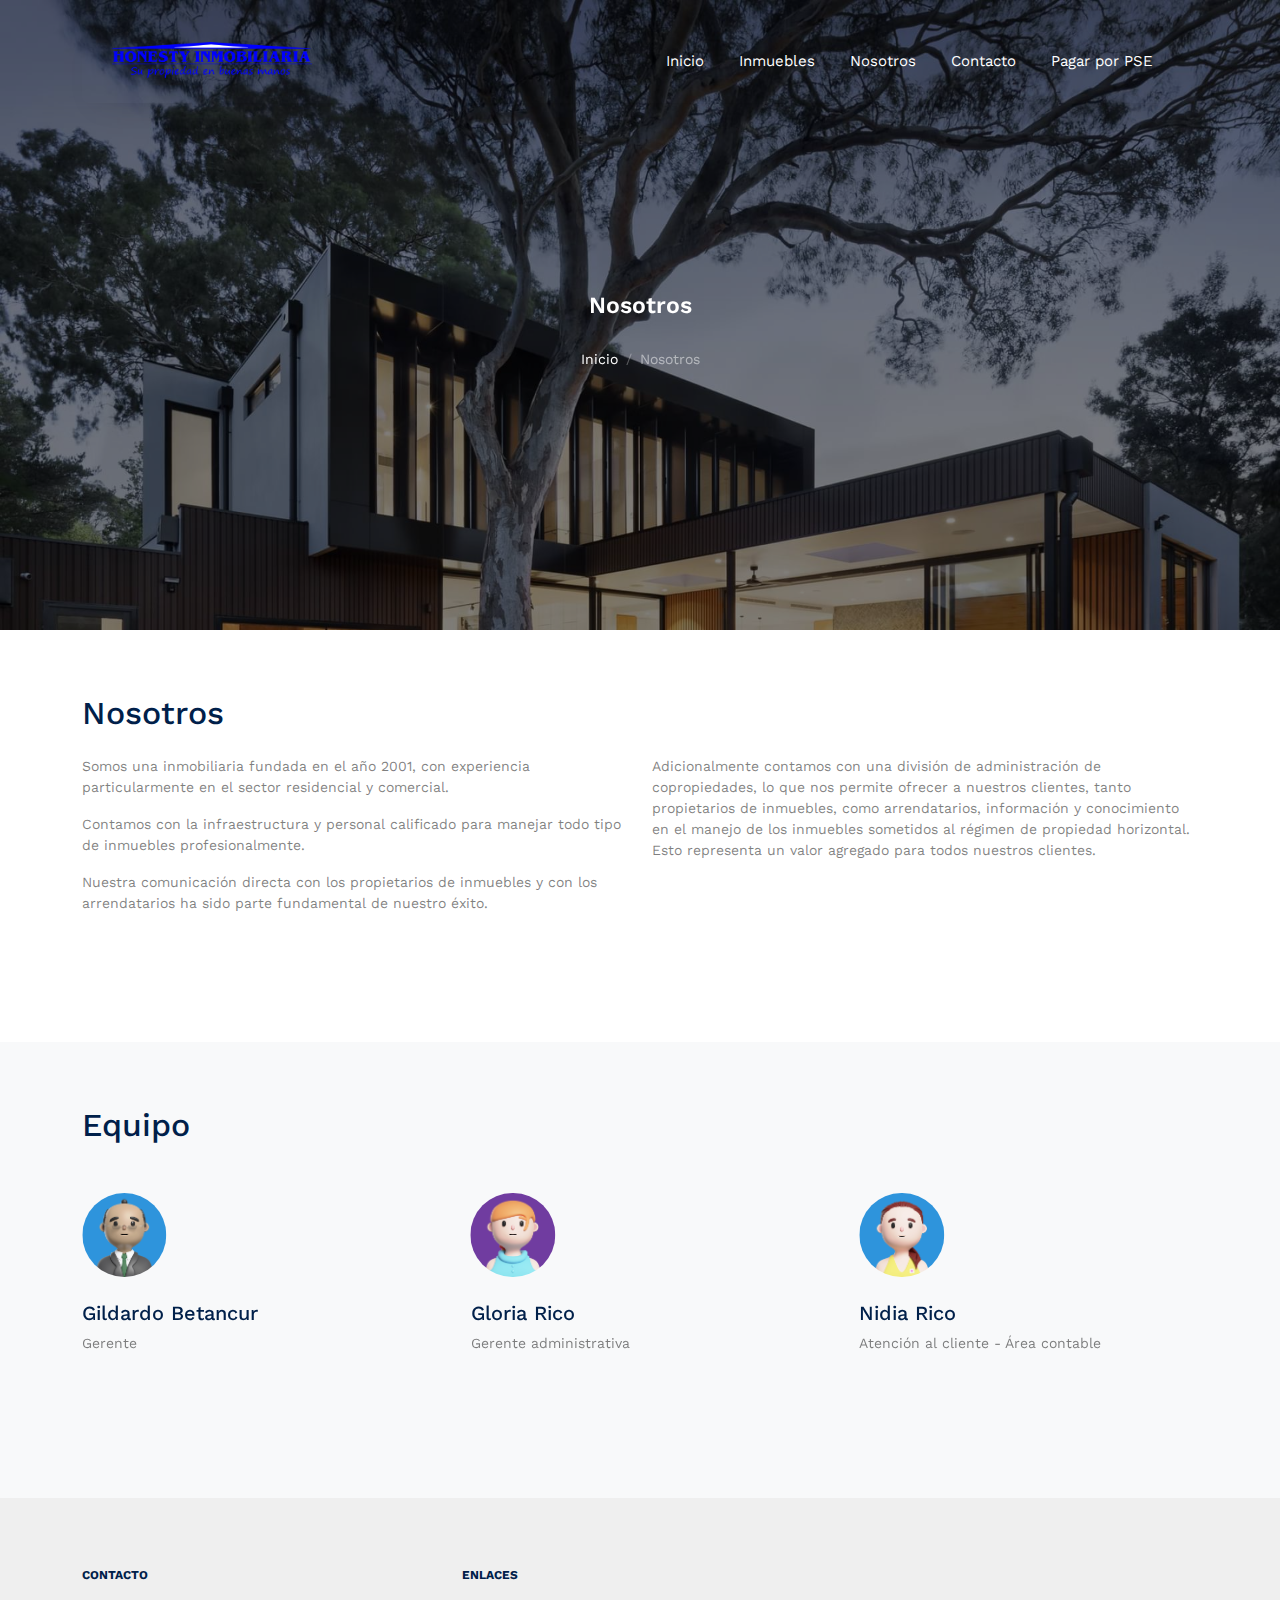
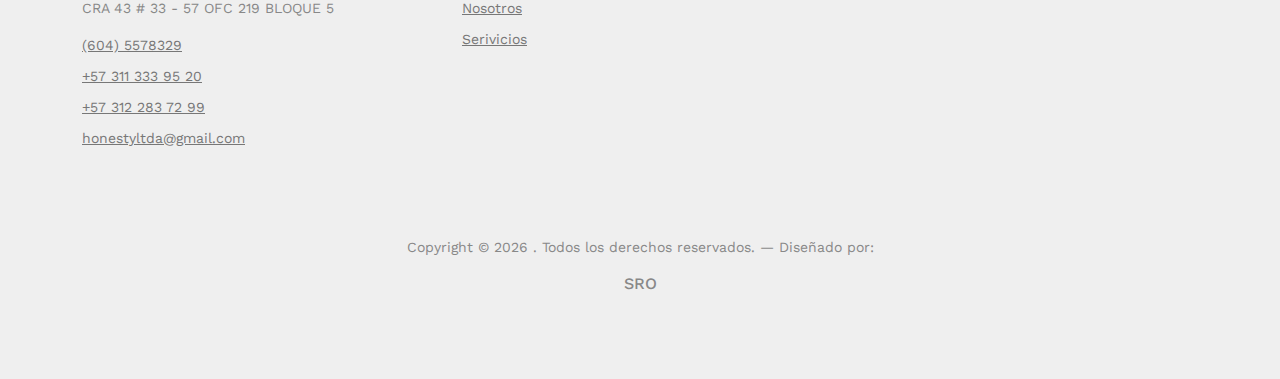
==== about.html @ eff59e98 "2 paso" ====
<!-- /*
* Template Name: Property
* Template Author: Untree.co
* Template URI: https://untree.co/
* License: https://creativecommons.org/licenses/by/3.0/
*/ -->
<!DOCTYPE html>
<html lang="en">
  <head>
    <meta charset="utf-8" />
    <meta name="viewport" content="width=device-width, initial-scale=1" />
    <meta name="author" content="Untree.co" />
    <link rel="shortcut icon" href="favicon.png" />

    <meta name="description" content="" />
    <meta name="keywords" content="bootstrap, bootstrap5" />

    <link rel="preconnect" href="https://fonts.googleapis.com" />
    <link rel="preconnect" href="https://fonts.gstatic.com" crossorigin />
    <link
      href="https://fonts.googleapis.com/css2?family=Work+Sans:wght@400;500;600;700&display=swap"
      rel="stylesheet"
    />

    <link rel="stylesheet" href="fonts/icomoon/style.css" />
    <link rel="stylesheet" href="fonts/flaticon/font/flaticon.css" />

    <link rel="stylesheet" href="css/tiny-slider.css" />
    <link rel="stylesheet" href="css/aos.css" />
    <link rel="stylesheet" href="css/style.css" />

    <title>
      Nosotros
    </title>
  </head>
  <body>
    <div class="site-mobile-menu site-navbar-target">
      <div class="site-mobile-menu-header">
        <div class="site-mobile-menu-close">
          <span class="icofont-close js-menu-toggle"></span>
        </div>
      </div>
      <div class="site-mobile-menu-body"></div>
    </div>

    <nav class="site-nav">
      <div class="container">
        <div class="menu-bg-wrap">
          <div class="site-navigation">
            <a href="index.html" class="logo m-0 float-start"><img src="images/LOGO PNG (1).png " width="200px" alt=""></a>

            <ul
              class="js-clone-nav d-none d-lg-inline-block text-start site-menu float-end"
            >
              <li><a href="index.html">Inicio</a></li>
              <li >
                <a href="properties.html">Inmuebles</a>
              </li>
              <li class="active"><a href="about.html">Nosotros</a></li>
              <li><a href="contact.html">Contacto</a></li>
              <li><a href="PSE.html">Pagar por PSE</a></li>
            </ul>

            <a
              href="#"
              class="burger light me-auto float-end mt-1 site-menu-toggle js-menu-toggle d-inline-block d-lg-none"
              data-toggle="collapse"
              data-target="#main-navbar"
            >
              <span></span>
            </a>
          </div>
        </div>
      </div>
    </nav>

    <div
      class="hero page-inner overlay"
      style="background-image: url('images/hero_bg_3.jpg')"
    >
      <div class="container">
        <div class="row justify-content-center align-items-center">
          <div class="col-lg-9 text-center mt-5">
            <h1 class="heading" data-aos="fade-up">Nosotros</h1>

            <nav
              aria-label="breadcrumb"
              data-aos="fade-up"
              data-aos-delay="200"
            >
              <ol class="breadcrumb text-center justify-content-center">
                <li class="breadcrumb-item"><a href="index.html">Inicio</a></li>
                <li
                  class="breadcrumb-item active text-white-50"
                  aria-current="page"
                >
                  Nosotros
                </li>
              </ol>
            </nav>
          </div>
        </div>
      </div>
    </div>

    <div class="section">
      <div class="container">
        <div class="row text-left mb-5">
          <div class="col-12">
            <h2 class="font-weight-bold heading text-primary mb-4">Nosotros</h2>
          </div>
          <div class="col-lg-6">
            <p class="text-black-50">
              Somos una inmobiliaria fundada en el año 2001, 
              con experiencia particularmente en el sector residencial y comercial.
            </p>
            <p class="text-black-50">
              Contamos con la infraestructura y personal calificado para manejar todo tipo de inmuebles profesionalmente.
            </p>
            <p class="text-black-50">
              Nuestra comunicación directa con los propietarios de inmuebles y 
              con los arrendatarios ha sido parte fundamental de nuestro éxito.
            </p>
          </div>
          <div class="col-lg-6">
            <p class="text-black-50">
              Adicionalmente contamos con una división de administración de copropiedades, lo que nos permite ofrecer a nuestros clientes, tanto propietarios de inmuebles, como arrendatarios, información y conocimiento en el manejo de los inmuebles sometidos al régimen de 
              propiedad horizontal. Esto representa un valor agregado para todos nuestros clientes.
            </p>
          </div>
        </div>
      </div>
    </div>

   
    </div>

    

    <div class="section sec-testimonials bg-light">
      <div class="container">
        <div class="row mb-5 align-items-center">
          <div class="col-md-6">
            <h2 class="font-weight-bold heading text-primary mb-4 mb-md-0">
              Equipo
            </h2>
          </div>
          
        </div>

        <div class="row">
          <div class="col-lg-4"></div>
        </div>
        <div class="testimonial-slider-wrap">
          <div class="testimonial-slider">
            <div class="item">
              <div class="testimonial">
                <img
                  src="images/person_1-min.jpg"
                  alt="Image"
                  class="img-fluid rounded-circle w-25 mb-4"
                />
                <h3 class="h5 text-primary">Gildardo Betancur</h3>
                <p class="text-black-50">Gerente</p>  
              </div>
            </div>

            <div class="item">
              <div class="testimonial">
                <img
                  src="images/person_2-min.jpg"
                  alt="Image"
                  class="img-fluid rounded-circle w-25 mb-4"
                />
                <h3 class="h5 text-primary">Gloria Rico</h3>
                <p class="text-black-50">Gerente administrativa</p>
              </div>
            </div>

            <div class="item">
              <div class="testimonial">
                <img
                  src="images/person_3-min.jpg"
                  alt="Image"
                  class="img-fluid rounded-circle w-25 mb-4"
                />
                <h3 class="h5 text-primary">Nidia Rico </h3>
                <p class="text-black-50">Atención al cliente - Área contable</p>

                
              </div>
            </div>


                
              </div>
            </div>
          </div>
        </div>
      </div>
    </div>

    <div class="site-footer">
      <div class="container">
        <div class="row">
          <div class="col-lg-4">
            <div class="widget">
              <h3>Contacto</h3>
              <address>CRA 43 # 33 - 57 OFC 219 BLOQUE 5</address>
              <ul class="list-unstyled links">
                <li><a href="tel://6045578329">(604) 5578329</a></li>
                <li><a href="tel://3122837299">+57 311 333 95 20</a></li>
                <li><a href="tel://3122837299">+57 312 283 72 99</a></li>
                <li>
                  <a href="mailto:info@mydomain.com">honestyltda@gmail.com </a>
                </li>
              </ul>
            </div>
            <!-- /.widget -->
          </div>
          <!-- /.col-lg-4 -->
          <div class="col-lg-4">
            <div class="widget">
              <h3>Enlaces</h3>
              <ul class="list-unstyled float-start links">
                <li><a href="about.html">Nosotros</a></li>
                <li><a href="services.html">Serivicios</a></li>
              </ul>

            </div>
            <!-- /.widget -->
          </div>
          <!-- /.col-lg-4 -->
    
            <!-- /.widget -->
          </div>
          <!-- /.col-lg-4 -->
        </div>
        <!-- /.row -->

        <div class="row mt-5">
          <div class="col-12 text-center">
            <!-- 
              **==========
              NOTE: 
              Please don't remove this copyright link unless you buy the license here https://untree.co/license/  
              **==========
            -->

            <p>
              Copyright &copy;
              <script>
                document.write(new Date().getFullYear());
              </script>
              . Todos los derechos reservados. &mdash; Diseñado por:
              <h6>SRO</h6>
              <!-- License information: https://untree.co/license/ -->
            </p>
          </div>
        </div>
      </div>
      <!-- /.container -->
    </div>
    <!-- /.site-footer -->

    <!-- Preloader -->
    <div id="overlayer"></div>
    <div class="loader">
      <div class="spinner-border" role="status">
        <span class="visually-hidden">Loading...</span>
      </div>
    </div>

    <script src="js/bootstrap.bundle.min.js"></script>
    <script src="js/tiny-slider.js"></script>
    <script src="js/aos.js"></script>
    <script src="js/navbar.js"></script>
    <script src="js/counter.js"></script>
    <script src="js/custom.js"></script>
  </body>
</html>
---- fonts/icomoon/style.css ----
@font-face {
  font-family: 'icomoon';
  src:  url('fonts/icomoon.eot?10si43');
  src:  url('fonts/icomoon.eot?10si43#iefix') format('embedded-opentype'),
    url('fonts/icomoon.ttf?10si43') format('truetype'),
    url('fonts/icomoon.woff?10si43') format('woff'),
    url('fonts/icomoon.svg?10si43#icomoon') format('svg');
  font-weight: normal;
  font-style: normal;
}

[class^="icon-"], [class*=" icon-"] {
  /* use !important to prevent issues with browser extensions that change fonts */
  font-family: 'icomoon' !important;
  speak: none;
  font-style: normal;
  font-weight: normal;
  font-variant: normal;
  text-transform: none;
  line-height: 1;

  /* Better Font Rendering =========== */
  -webkit-font-smoothing: antialiased;
  -moz-osx-font-smoothing: grayscale;
}

.icon-asterisk:before {
  content: "\f069";
}
.icon-plus:before {
  content: "\f067";
}
.icon-question:before {
  content: "\f128";
}
.icon-minus:before {
  content: "\f068";
}
.icon-glass:before {
  content: "\f000";
}
.icon-music:before {
  content: "\f001";
}
.icon-search:before {
  content: "\f002";
}
.icon-envelope-o:before {
  content: "\f003";
}
.icon-heart:before {
  content: "\f004";
}
.icon-star:before {
  content: "\f005";
}
.icon-star-o:before {
  content: "\f006";
}
.icon-user:before {
  content: "\f007";
}
.icon-film:before {
  content: "\f008";
}
.icon-th-large:before {
  content: "\f009";
}
.icon-th:before {
  content: "\f00a";
}
.icon-th-list:before {
  content: "\f00b";
}
.icon-check:before {
  content: "\f00c";
}
.icon-close:before {
  content: "\f00d";
}
.icon-remove:before {
  content: "\f00d";
}
.icon-times:before {
  content: "\f00d";
}
.icon-search-plus:before {
  content: "\f00e";
}
.icon-search-minus:before {
  content: "\f010";
}
.icon-power-off:before {
  content: "\f011";
}
.icon-signal:before {
  content: "\f012";
}
.icon-cog:before {
  content: "\f013";
}
.icon-gear:before {
  content: "\f013";
}
.icon-trash-o:before {
  content: "\f014";
}
.icon-home:before {
  content: "\f015";
}
.icon-file-o:before {
  content: "\f016";
}
.icon-clock-o:before {
  content: "\f017";
}
.icon-road:before {
  content: "\f018";
}
.icon-download:before {
  content: "\f019";
}
.icon-arrow-circle-o-down:before {
  content: "\f01a";
}
.icon-arrow-circle-o-up:before {
  content: "\f01b";
}
.icon-inbox:before {
  content: "\f01c";
}
.icon-play-circle-o:before {
  content: "\f01d";
}
.icon-repeat:before {
  content: "\f01e";
}
.icon-rotate-right:before {
  content: "\f01e";
}
.icon-refresh:before {
  content: "\f021";
}
.icon-list-alt:before {
  content: "\f022";
}
.icon-lock:before {
  content: "\f023";
}
.icon-flag:before {
  content: "\f024";
}
.icon-headphones:before {
  content: "\f025";
}
.icon-volume-off:before {
  content: "\f026";
}
.icon-volume-down:before {
  content: "\f027";
}
.icon-volume-up:before {
  content: "\f028";
}
.icon-qrcode:before {
  content: "\f029";
}
.icon-barcode:before {
  content: "\f02a";
}
.icon-tag:before {
  content: "\f02b";
}
.icon-tags:before {
  content: "\f02c";
}
.icon-book:before {
  content: "\f02d";
}
.icon-bookmark:before {
  content: "\f02e";
}
.icon-print:before {
  content: "\f02f";
}
.icon-camera:before {
  content: "\f030";
}
.icon-font:before {
  content: "\f031";
}
.icon-bold:before {
  content: "\f032";
}
.icon-italic:before {
  content: "\f033";
}
.icon-text-height:before {
  content: "\f034";
}
.icon-text-width:before {
  content: "\f035";
}
.icon-align-left:before {
  content: "\f036";
}
.icon-align-center:before {
  content: "\f037";
}
.icon-align-right:before {
  content: "\f038";
}
.icon-align-justify:before {
  content: "\f039";
}
.icon-list:before {
  content: "\f03a";
}
.icon-dedent:before {
  content: "\f03b";
}
.icon-outdent:before {
  content: "\f03b";
}
.icon-indent:before {
  content: "\f03c";
}
.icon-video-camera:before {
  content: "\f03d";
}
.icon-image:before {
  content: "\f03e";
}
.icon-photo:before {
  content: "\f03e";
}
.icon-picture-o:before {
  content: "\f03e";
}
.icon-pencil:before {
  content: "\f040";
}
.icon-map-marker:before {
  content: "\f041";
}
.icon-adjust:before {
  content: "\f042";
}
.icon-tint:before {
  content: "\f043";
}
.icon-edit:before {
  content: "\f044";
}
.icon-pencil-square-o:before {
  content: "\f044";
}
.icon-share-square-o:before {
  content: "\f045";
}
.icon-check-square-o:before {
  content: "\f046";
}
.icon-arrows:before {
  content: "\f047";
}
.icon-step-backward:before {
  content: "\f048";
}
.icon-fast-backward:before {
  content: "\f049";
}
.icon-backward:before {
  content: "\f04a";
}
.icon-play:before {
  content: "\f04b";
}
.icon-pause:before {
  content: "\f04c";
}
.icon-stop:before {
  content: "\f04d";
}
.icon-forward:before {
  content: "\f04e";
}
.icon-fast-forward:before {
  content: "\f050";
}
.icon-step-forward:before {
  content: "\f051";
}
.icon-eject:before {
  content: "\f052";
}
.icon-chevron-left:before {
  content: "\f053";
}
.icon-chevron-right:before {
  content: "\f054";
}
.icon-plus-circle:before {
  content: "\f055";
}
.icon-minus-circle:before {
  content: "\f056";
}
.icon-times-circle:before {
  content: "\f057";
}
.icon-check-circle:before {
  content: "\f058";
}
.icon-question-circle:before {
  content: "\f059";
}
.icon-info-circle:before {
  content: "\f05a";
}
.icon-crosshairs:before {
  content: "\f05b";
}
.icon-times-circle-o:before {
  content: "\f05c";
}
.icon-check-circle-o:before {
  content: "\f05d";
}
.icon-ban:before {
  content: "\f05e";
}
.icon-arrow-left:before {
  content: "\f060";
}
.icon-arrow-right:before {
  content: "\f061";
}
.icon-arrow-up:before {
  content: "\f062";
}
.icon-arrow-down:before {
  content: "\f063";
}
.icon-mail-forward:before {
  content: "\f064";
}
.icon-share:before {
  content: "\f064";
}
.icon-expand:before {
  content: "\f065";
}
.icon-compress:before {
  content: "\f066";
}
.icon-exclamation-circle:before {
  content: "\f06a";
}
.icon-gift:before {
  content: "\f06b";
}
.icon-leaf:before {
  content: "\f06c";
}
.icon-fire:before {
  content: "\f06d";
}
.icon-eye:before {
  content: "\f06e";
}
.icon-eye-slash:before {
  content: "\f070";
}
.icon-exclamation-triangle:before {
  content: "\f071";
}
.icon-warning:before {
  content: "\f071";
}
.icon-plane:before {
  content: "\f072";
}
.icon-calendar:before {
  content: "\f073";
}
.icon-random:before {
  content: "\f074";
}
.icon-comment:before {
  content: "\f075";
}
.icon-magnet:before {
  content: "\f076";
}
.icon-chevron-up:before {
  content: "\f077";
}
.icon-chevron-down:before {
  content: "\f078";
}
.icon-retweet:before {
  content: "\f079";
}
.icon-shopping-cart:before {
  content: "\f07a";
}
.icon-folder:before {
  content: "\f07b";
}
.icon-folder-open:before {
  content: "\f07c";
}
.icon-arrows-v:before {
  content: "\f07d";
}
.icon-arrows-h:before {
  content: "\f07e";
}
.icon-bar-chart:before {
  content: "\f080";
}
.icon-bar-chart-o:before {
  content: "\f080";
}
.icon-twitter-square:before {
  content: "\f081";
}
.icon-facebook-square:before {
  content: "\f082";
}
.icon-camera-retro:before {
  content: "\f083";
}
.icon-key:before {
  content: "\f084";
}
.icon-cogs:before {
  content: "\f085";
}
.icon-gears:before {
  content: "\f085";
}
.icon-comments:before {
  content: "\f086";
}
.icon-thumbs-o-up:before {
  content: "\f087";
}
.icon-thumbs-o-down:before {
  content: "\f088";
}
.icon-star-half:before {
  content: "\f089";
}
.icon-heart-o:before {
  content: "\f08a";
}
.icon-sign-out:before {
  content: "\f08b";
}
.icon-linkedin-square:before {
  content: "\f08c";
}
.icon-thumb-tack:before {
  content: "\f08d";
}
.icon-external-link:before {
  content: "\f08e";
}
.icon-sign-in:before {
  content: "\f090";
}
.icon-trophy:before {
  content: "\f091";
}
.icon-github-square:before {
  content: "\f092";
}
.icon-upload:before {
  content: "\f093";
}
.icon-lemon-o:before {
  content: "\f094";
}
.icon-phone:before {
  content: "\f095";
}
.icon-square-o:before {
  content: "\f096";
}
.icon-bookmark-o:before {
  content: "\f097";
}
.icon-phone-square:before {
  content: "\f098";
}
.icon-twitter:before {
  content: "\f099";
}
.icon-facebook:before {
  content: "\f09a";
}
.icon-facebook-f:before {
  content: "\f09a";
}
.icon-github:before {
  content: "\f09b";
}
.icon-unlock:before {
  content: "\f09c";
}
.icon-credit-card:before {
  content: "\f09d";
}
.icon-feed:before {
  content: "\f09e";
}
.icon-rss:before {
  content: "\f09e";
}
.icon-hdd-o:before {
  content: "\f0a0";
}
.icon-bullhorn:before {
  content: "\f0a1";
}
.icon-bell-o:before {
  content: "\f0a2";
}
.icon-certificate:before {
  content: "\f0a3";
}
.icon-hand-o-right:before {
  content: "\f0a4";
}
.icon-hand-o-left:before {
  content: "\f0a5";
}
.icon-hand-o-up:before {
  content: "\f0a6";
}
.icon-hand-o-down:before {
  content: "\f0a7";
}
.icon-arrow-circle-left:before {
  content: "\f0a8";
}
.icon-arrow-circle-right:before {
  content: "\f0a9";
}
.icon-arrow-circle-up:before {
  content: "\f0aa";
}
.icon-arrow-circle-down:before {
  content: "\f0ab";
}
.icon-globe:before {
  content: "\f0ac";
}
.icon-wrench:before {
  content: "\f0ad";
}
.icon-tasks:before {
  content: "\f0ae";
}
.icon-filter:before {
  content: "\f0b0";
}
.icon-briefcase:before {
  content: "\f0b1";
}
.icon-arrows-alt:before {
  content: "\f0b2";
}
.icon-group:before {
  content: "\f0c0";
}
.icon-users:before {
  content: "\f0c0";
}
.icon-chain:before {
  content: "\f0c1";
}
.icon-link:before {
  content: "\f0c1";
}
.icon-cloud:before {
  content: "\f0c2";
}
.icon-flask:before {
  content: "\f0c3";
}
.icon-cut:before {
  content: "\f0c4";
}
.icon-scissors:before {
  content: "\f0c4";
}
.icon-copy:before {
  content: "\f0c5";
}
.icon-files-o:before {
  content: "\f0c5";
}
.icon-paperclip:before {
  content: "\f0c6";
}
.icon-floppy-o:before {
  content: "\f0c7";
}
.icon-save:before {
  content: "\f0c7";
}
.icon-square:before {
  content: "\f0c8";
}
.icon-bars:before {
  content: "\f0c9";
}
.icon-navicon:before {
  content: "\f0c9";
}
.icon-reorder:before {
  content: "\f0c9";
}
.icon-list-ul:before {
  content: "\f0ca";
}
.icon-list-ol:before {
  content: "\f0cb";
}
.icon-strikethrough:before {
  content: "\f0cc";
}
.icon-underline:before {
  content: "\f0cd";
}
.icon-table:before {
  content: "\f0ce";
}
.icon-magic:before {
  content: "\f0d0";
}
.icon-truck:before {
  content: "\f0d1";
}
.icon-pinterest:before {
  content: "\f0d2";
}
.icon-pinterest-square:before {
  content: "\f0d3";
}
.icon-google-plus-square:before {
  content: "\f0d4";
}
.icon-google-plus:before {
  content: "\f0d5";
}
.icon-money:before {
  content: "\f0d6";
}
.icon-caret-down:before {
  content: "\f0d7";
}
.icon-caret-up:before {
  content: "\f0d8";
}
.icon-caret-left:before {
  content: "\f0d9";
}
.icon-caret-right:before {
  content: "\f0da";
}
.icon-columns:before {
  content: "\f0db";
}
.icon-sort:before {
  content: "\f0dc";
}
.icon-unsorted:before {
  content: "\f0dc";
}
.icon-sort-desc:before {
  content: "\f0dd";
}
.icon-sort-down:before {
  content: "\f0dd";
}
.icon-sort-asc:before {
  content: "\f0de";
}
.icon-sort-up:before {
  content: "\f0de";
}
.icon-envelope:before {
  content: "\f0e0";
}
.icon-linkedin:before {
  content: "\f0e1";
}
.icon-rotate-left:before {
  content: "\f0e2";
}
.icon-undo:before {
  content: "\f0e2";
}
.icon-gavel:before {
  content: "\f0e3";
}
.icon-legal:before {
  content: "\f0e3";
}
.icon-dashboard:before {
  content: "\f0e4";
}
.icon-tachometer:before {
  content: "\f0e4";
}
.icon-comment-o:before {
  content: "\f0e5";
}
.icon-comments-o:before {
  content: "\f0e6";
}
.icon-bolt:before {
  content: "\f0e7";
}
.icon-flash:before {
  content: "\f0e7";
}
.icon-sitemap:before {
  content: "\f0e8";
}
.icon-umbrella:before {
  content: "\f0e9";
}
.icon-clipboard:before {
  content: "\f0ea";
}
.icon-paste:before {
  content: "\f0ea";
}
.icon-lightbulb-o:before {
  content: "\f0eb";
}
.icon-exchange:before {
  content: "\f0ec";
}
.icon-cloud-download:before {
  content: "\f0ed";
}
.icon-cloud-upload:before {
  content: "\f0ee";
}
.icon-user-md:before {
  content: "\f0f0";
}
.icon-stethoscope:before {
  content: "\f0f1";
}
.icon-suitcase:before {
  content: "\f0f2";
}
.icon-bell:before {
  content: "\f0f3";
}
.icon-coffee:before {
  content: "\f0f4";
}
.icon-cutlery:before {
  content: "\f0f5";
}
.icon-file-text-o:before {
  content: "\f0f6";
}
.icon-building-o:before {
  content: "\f0f7";
}
.icon-hospital-o:before {
  content: "\f0f8";
}
.icon-ambulance:before {
  content: "\f0f9";
}
.icon-medkit:before {
  content: "\f0fa";
}
.icon-fighter-jet:before {
  content: "\f0fb";
}
.icon-beer:before {
  content: "\f0fc";
}
.icon-h-square:before {
  content: "\f0fd";
}
.icon-plus-square:before {
  content: "\f0fe";
}
.icon-angle-double-left:before {
  content: "\f100";
}
.icon-angle-double-right:before {
  content: "\f101";
}
.icon-angle-double-up:before {
  content: "\f102";
}
.icon-angle-double-down:before {
  content: "\f103";
}
.icon-angle-left:before {
  content: "\f104";
}
.icon-angle-right:before {
  content: "\f105";
}
.icon-angle-up:before {
  content: "\f106";
}
.icon-angle-down:before {
  content: "\f107";
}
.icon-desktop:before {
  content: "\f108";
}
.icon-laptop:before {
  content: "\f109";
}
.icon-tablet:before {
  content: "\f10a";
}
.icon-mobile:before {
  content: "\f10b";
}
.icon-mobile-phone:before {
  content: "\f10b";
}
.icon-circle-o:before {
  content: "\f10c";
}
.icon-quote-left:before {
  content: "\f10d";
}
.icon-quote-right:before {
  content: "\f10e";
}
.icon-spinner:before {
  content: "\f110";
}
.icon-circle:before {
  content: "\f111";
}
.icon-mail-reply:before {
  content: "\f112";
}
.icon-reply:before {
  content: "\f112";
}
.icon-github-alt:before {
  content: "\f113";
}
.icon-folder-o:before {
  content: "\f114";
}
.icon-folder-open-o:before {
  content: "\f115";
}
.icon-smile-o:before {
  content: "\f118";
}
.icon-frown-o:before {
  content: "\f119";
}
.icon-meh-o:before {
  content: "\f11a";
}
.icon-gamepad:before {
  content: "\f11b";
}
.icon-keyboard-o:before {
  content: "\f11c";
}
.icon-flag-o:before {
  content: "\f11d";
}
.icon-flag-checkered:before {
  content: "\f11e";
}
.icon-terminal:before {
  content: "\f120";
}
.icon-code:before {
  content: "\f121";
}
.icon-mail-reply-all:before {
  content: "\f122";
}
.icon-reply-all:before {
  content: "\f122";
}
.icon-star-half-empty:before {
  content: "\f123";
}
.icon-star-half-full:before {
  content: "\f123";
}
.icon-star-half-o:before {
  content: "\f123";
}
.icon-location-arrow:before {
  content: "\f124";
}
.icon-crop:before {
  content: "\f125";
}
.icon-code-fork:before {
  content: "\f126";
}
.icon-chain-broken:before {
  content: "\f127";
}
.icon-unlink:before {
  content: "\f127";
}
.icon-info:before {
  content: "\f129";
}
.icon-exclamation:before {
  content: "\f12a";
}
.icon-superscript:before {
  content: "\f12b";
}
.icon-subscript:before {
  content: "\f12c";
}
.icon-eraser:before {
  content: "\f12d";
}
.icon-puzzle-piece:before {
  content: "\f12e";
}
.icon-microphone:before {
  content: "\f130";
}
.icon-microphone-slash:before {
  content: "\f131";
}
.icon-shield:before {
  content: "\f132";
}
.icon-calendar-o:before {
  content: "\f133";
}
.icon-fire-extinguisher:before {
  content: "\f134";
}
.icon-rocket:before {
  content: "\f135";
}
.icon-maxcdn:before {
  content: "\f136";
}
.icon-chevron-circle-left:before {
  content: "\f137";
}
.icon-chevron-circle-right:before {
  content: "\f138";
}
.icon-chevron-circle-up:before {
  content: "\f139";
}
.icon-chevron-circle-down:before {
  content: "\f13a";
}
.icon-html5:before {
  content: "\f13b";
}
.icon-css3:before {
  content: "\f13c";
}
.icon-anchor:before {
  content: "\f13d";
}
.icon-unlock-alt:before {
  content: "\f13e";
}
.icon-bullseye:before {
  content: "\f140";
}
.icon-ellipsis-h:before {
  content: "\f141";
}
.icon-ellipsis-v:before {
  content: "\f142";
}
.icon-rss-square:before {
  content: "\f143";
}
.icon-play-circle:before {
  content: "\f144";
}
.icon-ticket:before {
  content: "\f145";
}
.icon-minus-square:before {
  content: "\f146";
}
.icon-minus-square-o:before {
  content: "\f147";
}
.icon-level-up:before {
  content: "\f148";
}
.icon-level-down:before {
  content: "\f149";
}
.icon-check-square:before {
  content: "\f14a";
}
.icon-pencil-square:before {
  content: "\f14b";
}
.icon-external-link-square:before {
  content: "\f14c";
}
.icon-share-square:before {
  content: "\f14d";
}
.icon-compass:before {
  content: "\f14e";
}
.icon-caret-square-o-down:before {
  content: "\f150";
}
.icon-toggle-down:before {
  content: "\f150";
}
.icon-caret-square-o-up:before {
  content: "\f151";
}
.icon-toggle-up:before {
  content: "\f151";
}
.icon-caret-square-o-right:before {
  content: "\f152";
}
.icon-toggle-right:before {
  content: "\f152";
}
.icon-eur:before {
  content: "\f153";
}
.icon-euro:before {
  content: "\f153";
}
.icon-gbp:before {
  content: "\f154";
}
.icon-dollar:before {
  content: "\f155";
}
.icon-usd:before {
  content: "\f155";
}
.icon-inr:before {
  content: "\f156";
}
.icon-rupee:before {
  content: "\f156";
}
.icon-cny:before {
  content: "\f157";
}
.icon-jpy:before {
  content: "\f157";
}
.icon-rmb:before {
  content: "\f157";
}
.icon-yen:before {
  content: "\f157";
}
.icon-rouble:before {
  content: "\f158";
}
.icon-rub:before {
  content: "\f158";
}
.icon-ruble:before {
  content: "\f158";
}
.icon-krw:before {
  content: "\f159";
}
.icon-won:before {
  content: "\f159";
}
.icon-bitcoin:before {
  content: "\f15a";
}
.icon-btc:before {
  content: "\f15a";
}
.icon-file:before {
  content: "\f15b";
}
.icon-file-text:before {
  content: "\f15c";
}
.icon-sort-alpha-asc:before {
  content: "\f15d";
}
.icon-sort-alpha-desc:before {
  content: "\f15e";
}
.icon-sort-amount-asc:before {
  content: "\f160";
}
.icon-sort-amount-desc:before {
  content: "\f161";
}
.icon-sort-numeric-asc:before {
  content: "\f162";
}
.icon-sort-numeric-desc:before {
  content: "\f163";
}
.icon-thumbs-up:before {
  content: "\f164";
}
.icon-thumbs-down:before {
  content: "\f165";
}
.icon-youtube-square:before {
  content: "\f166";
}
.icon-youtube:before {
  content: "\f167";
}
.icon-xing:before {
  content: "\f168";
}
.icon-xing-square:before {
  content: "\f169";
}
.icon-youtube-play:before {
  content: "\f16a";
}
.icon-dropbox:before {
  content: "\f16b";
}
.icon-stack-overflow:before {
  content: "\f16c";
}
.icon-instagram:before {
  content: "\f16d";
}
.icon-flickr:before {
  content: "\f16e";
}
.icon-adn:before {
  content: "\f170";
}
.icon-bitbucket:before {
  content: "\f171";
}
.icon-bitbucket-square:before {
  content: "\f172";
}
.icon-tumblr:before {
  content: "\f173";
}
.icon-tumblr-square:before {
  content: "\f174";
}
.icon-long-arrow-down:before {
  content: "\f175";
}
.icon-long-arrow-up:before {
  content: "\f176";
}
.icon-long-arrow-left:before {
  content: "\f177";
}
.icon-long-arrow-right:before {
  content: "\f178";
}
.icon-apple:before {
  content: "\f179";
}
.icon-windows:before {
  content: "\f17a";
}
.icon-android:before {
  content: "\f17b";
}
.icon-linux:before {
  content: "\f17c";
}
.icon-dribbble:before {
  content: "\f17d";
}
.icon-skype:before {
  content: "\f17e";
}
.icon-foursquare:before {
  content: "\f180";
}
.icon-trello:before {
  content: "\f181";
}
.icon-female:before {
  content: "\f182";
}
.icon-male:before {
  content: "\f183";
}
.icon-gittip:before {
  content: "\f184";
}
.icon-gratipay:before {
  content: "\f184";
}
.icon-sun-o:before {
  content: "\f185";
}
.icon-moon-o:before {
  content: "\f186";
}
.icon-archive:before {
  content: "\f187";
}
.icon-bug:before {
  content: "\f188";
}
.icon-vk:before {
  content: "\f189";
}
.icon-weibo:before {
  content: "\f18a";
}
.icon-renren:before {
  content: "\f18b";
}
.icon-pagelines:before {
  content: "\f18c";
}
.icon-stack-exchange:before {
  content: "\f18d";
}
.icon-arrow-circle-o-right:before {
  content: "\f18e";
}
.icon-arrow-circle-o-left:before {
  content: "\f190";
}
.icon-caret-square-o-left:before {
  content: "\f191";
}
.icon-toggle-left:before {
  content: "\f191";
}
.icon-dot-circle-o:before {
  content: "\f192";
}
.icon-wheelchair:before {
  content: "\f193";
}
.icon-vimeo-square:before {
  content: "\f194";
}
.icon-try:before {
  content: "\f195";
}
.icon-turkish-lira:before {
  content: "\f195";
}
.icon-plus-square-o:before {
  content: "\f196";
}
.icon-space-shuttle:before {
  content: "\f197";
}
.icon-slack:before {
  content: "\f198";
}
.icon-envelope-square:before {
  content: "\f199";
}
.icon-wordpress:before {
  content: "\f19a";
}
.icon-openid:before {
  content: "\f19b";
}
.icon-bank:before {
  content: "\f19c";
}
.icon-institution:before {
  content: "\f19c";
}
.icon-university:before {
  content: "\f19c";
}
.icon-graduation-cap:before {
  content: "\f19d";
}
.icon-mortar-board:before {
  content: "\f19d";
}
.icon-yahoo:before {
  content: "\f19e";
}
.icon-google:before {
  content: "\f1a0";
}
.icon-reddit:before {
  content: "\f1a1";
}
.icon-reddit-square:before {
  content: "\f1a2";
}
.icon-stumbleupon-circle:before {
  content: "\f1a3";
}
.icon-stumbleupon:before {
  content: "\f1a4";
}
.icon-delicious:before {
  content: "\f1a5";
}
.icon-digg:before {
  content: "\f1a6";
}
.icon-pied-piper-pp:before {
  content: "\f1a7";
}
.icon-pied-piper-alt:before {
  content: "\f1a8";
}
.icon-drupal:before {
  content: "\f1a9";
}
.icon-joomla:before {
  content: "\f1aa";
}
.icon-language:before {
  content: "\f1ab";
}
.icon-fax:before {
  content: "\f1ac";
}
.icon-building:before {
  content: "\f1ad";
}
.icon-child:before {
  content: "\f1ae";
}
.icon-paw:before {
  content: "\f1b0";
}
.icon-spoon:before {
  content: "\f1b1";
}
.icon-cube:before {
  content: "\f1b2";
}
.icon-cubes:before {
  content: "\f1b3";
}
.icon-behance:before {
  content: "\f1b4";
}
.icon-behance-square:before {
  content: "\f1b5";
}
.icon-steam:before {
  content: "\f1b6";
}
.icon-steam-square:before {
  content: "\f1b7";
}
.icon-recycle:before {
  content: "\f1b8";
}
.icon-automobile:before {
  content: "\f1b9";
}
.icon-car:before {
  content: "\f1b9";
}
.icon-cab:before {
  content: "\f1ba";
}
.icon-taxi:before {
  content: "\f1ba";
}
.icon-tree:before {
  content: "\f1bb";
}
.icon-spotify:before {
  content: "\f1bc";
}
.icon-deviantart:before {
  content: "\f1bd";
}
.icon-soundcloud:before {
  content: "\f1be";
}
.icon-database:before {
  content: "\f1c0";
}
.icon-file-pdf-o:before {
  content: "\f1c1";
}
.icon-file-word-o:before {
  content: "\f1c2";
}
.icon-file-excel-o:before {
  content: "\f1c3";
}
.icon-file-powerpoint-o:before {
  content: "\f1c4";
}
.icon-file-image-o:before {
  content: "\f1c5";
}
.icon-file-photo-o:before {
  content: "\f1c5";
}
.icon-file-picture-o:before {
  content: "\f1c5";
}
.icon-file-archive-o:before {
  content: "\f1c6";
}
.icon-file-zip-o:before {
  content: "\f1c6";
}
.icon-file-audio-o:before {
  content: "\f1c7";
}
.icon-file-sound-o:before {
  content: "\f1c7";
}
.icon-file-movie-o:before {
  content: "\f1c8";
}
.icon-file-video-o:before {
  content: "\f1c8";
}
.icon-file-code-o:before {
  content: "\f1c9";
}
.icon-vine:before {
  content: "\f1ca";
}
.icon-codepen:before {
  content: "\f1cb";
}
.icon-jsfiddle:before {
  content: "\f1cc";
}
.icon-life-bouy:before {
  content: "\f1cd";
}
.icon-life-buoy:before {
  content: "\f1cd";
}
.icon-life-ring:before {
  content: "\f1cd";
}
.icon-life-saver:before {
  content: "\f1cd";
}
.icon-support:before {
  content: "\f1cd";
}
.icon-circle-o-notch:before {
  content: "\f1ce";
}
.icon-ra:before {
  content: "\f1d0";
}
.icon-rebel:before {
  content: "\f1d0";
}
.icon-resistance:before {
  content: "\f1d0";
}
.icon-empire:before {
  content: "\f1d1";
}
.icon-ge:before {
  content: "\f1d1";
}
.icon-git-square:before {
  content: "\f1d2";
}
.icon-git:before {
  content: "\f1d3";
}
.icon-hacker-news:before {
  content: "\f1d4";
}
.icon-y-combinator-square:before {
  content: "\f1d4";
}
.icon-yc-square:before {
  content: "\f1d4";
}
.icon-tencent-weibo:before {
  content: "\f1d5";
}
.icon-qq:before {
  content: "\f1d6";
}
.icon-wechat:before {
  content: "\f1d7";
}
.icon-weixin:before {
  content: "\f1d7";
}
.icon-paper-plane:before {
  content: "\f1d8";
}
.icon-send:before {
  content: "\f1d8";
}
.icon-paper-plane-o:before {
  content: "\f1d9";
}
.icon-send-o:before {
  content: "\f1d9";
}
.icon-history:before {
  content: "\f1da";
}
.icon-circle-thin:before {
  content: "\f1db";
}
.icon-header:before {
  content: "\f1dc";
}
.icon-paragraph:before {
  content: "\f1dd";
}
.icon-sliders:before {
  content: "\f1de";
}
.icon-share-alt:before {
  content: "\f1e0";
}
.icon-share-alt-square:before {
  content: "\f1e1";
}
.icon-bomb:before {
  content: "\f1e2";
}
.icon-futbol-o:before {
  content: "\f1e3";
}
.icon-soccer-ball-o:before {
  content: "\f1e3";
}
.icon-tty:before {
  content: "\f1e4";
}
.icon-binoculars:before {
  content: "\f1e5";
}
.icon-plug:before {
  content: "\f1e6";
}
.icon-slideshare:before {
  content: "\f1e7";
}
.icon-twitch:before {
  content: "\f1e8";
}
.icon-yelp:before {
  content: "\f1e9";
}
.icon-newspaper-o:before {
  content: "\f1ea";
}
.icon-wifi:before {
  content: "\f1eb";
}
.icon-calculator:before {
  content: "\f1ec";
}
.icon-paypal:before {
  content: "\f1ed";
}
.icon-google-wallet:before {
  content: "\f1ee";
}
.icon-cc-visa:before {
  content: "\f1f0";
}
.icon-cc-mastercard:before {
  content: "\f1f1";
}
.icon-cc-discover:before {
  content: "\f1f2";
}
.icon-cc-amex:before {
  content: "\f1f3";
}
.icon-cc-paypal:before {
  content: "\f1f4";
}
.icon-cc-stripe:before {
  content: "\f1f5";
}
.icon-bell-slash:before {
  content: "\f1f6";
}
.icon-bell-slash-o:before {
  content: "\f1f7";
}
.icon-trash:before {
  content: "\f1f8";
}
.icon-copyright:before {
  content: "\f1f9";
}
.icon-at:before {
  content: "\f1fa";
}
.icon-eyedropper:before {
  content: "\f1fb";
}
.icon-paint-brush:before {
  content: "\f1fc";
}
.icon-birthday-cake:before {
  content: "\f1fd";
}
.icon-area-chart:before {
  content: "\f1fe";
}
.icon-pie-chart:before {
  content: "\f200";
}
.icon-line-chart:before {
  content: "\f201";
}
.icon-lastfm:before {
  content: "\f202";
}
.icon-lastfm-square:before {
  content: "\f203";
}
.icon-toggle-off:before {
  content: "\f204";
}
.icon-toggle-on:before {
  content: "\f205";
}
.icon-bicycle:before {
  content: "\f206";
}
.icon-bus:before {
  content: "\f207";
}
.icon-ioxhost:before {
  content: "\f208";
}
.icon-angellist:before {
  content: "\f209";
}
.icon-cc:before {
  content: "\f20a";
}
.icon-ils:before {
  content: "\f20b";
}
.icon-shekel:before {
  content: "\f20b";
}
.icon-sheqel:before {
  content: "\f20b";
}
.icon-meanpath:before {
  content: "\f20c";
}
.icon-buysellads:before {
  content: "\f20d";
}
.icon-connectdevelop:before {
  content: "\f20e";
}
.icon-dashcube:before {
  content: "\f210";
}
.icon-forumbee:before {
  content: "\f211";
}
.icon-leanpub:before {
  content: "\f212";
}
.icon-sellsy:before {
  content: "\f213";
}
.icon-shirtsinbulk:before {
  content: "\f214";
}
.icon-simplybuilt:before {
  content: "\f215";
}
.icon-skyatlas:before {
  content: "\f216";
}
.icon-cart-plus:before {
  content: "\f217";
}
.icon-cart-arrow-down:before {
  content: "\f218";
}
.icon-diamond:before {
  content: "\f219";
}
.icon-ship:before {
  content: "\f21a";
}
.icon-user-secret:before {
  content: "\f21b";
}
.icon-motorcycle:before {
  content: "\f21c";
}
.icon-street-view:before {
  content: "\f21d";
}
.icon-heartbeat:before {
  content: "\f21e";
}
.icon-venus:before {
  content: "\f221";
}
.icon-mars:before {
  content: "\f222";
}
.icon-mercury:before {
  content: "\f223";
}
.icon-intersex:before {
  content: "\f224";
}
.icon-transgender:before {
  content: "\f224";
}
.icon-transgender-alt:before {
  content: "\f225";
}
.icon-venus-double:before {
  content: "\f226";
}
.icon-mars-double:before {
  content: "\f227";
}
.icon-venus-mars:before {
  content: "\f228";
}
.icon-mars-stroke:before {
  content: "\f229";
}
.icon-mars-stroke-v:before {
  content: "\f22a";
}
.icon-mars-stroke-h:before {
  content: "\f22b";
}
.icon-neuter:before {
  content: "\f22c";
}
.icon-genderless:before {
  content: "\f22d";
}
.icon-facebook-official:before {
  content: "\f230";
}
.icon-pinterest-p:before {
  content: "\f231";
}
.icon-whatsapp:before {
  content: "\f232";
}
.icon-server:before {
  content: "\f233";
}
.icon-user-plus:before {
  content: "\f234";
}
.icon-user-times:before {
  content: "\f235";
}
.icon-bed:before {
  content: "\f236";
}
.icon-hotel:before {
  content: "\f236";
}
.icon-viacoin:before {
  content: "\f237";
}
.icon-train:before {
  content: "\f238";
}
.icon-subway:before {
  content: "\f239";
}
.icon-medium:before {
  content: "\f23a";
}
.icon-y-combinator:before {
  content: "\f23b";
}
.icon-yc:before {
  content: "\f23b";
}
.icon-optin-monster:before {
  content: "\f23c";
}
.icon-opencart:before {
  content: "\f23d";
}
.icon-expeditedssl:before {
  content: "\f23e";
}
.icon-battery:before {
  content: "\f240";
}
.icon-battery-4:before {
  content: "\f240";
}
.icon-battery-full:before {
  content: "\f240";
}
.icon-battery-3:before {
  content: "\f241";
}
.icon-battery-three-quarters:before {
  content: "\f241";
}
.icon-battery-2:before {
  content: "\f242";
}
.icon-battery-half:before {
  content: "\f242";
}
.icon-battery-1:before {
  content: "\f243";
}
.icon-battery-quarter:before {
  content: "\f243";
}
.icon-battery-0:before {
  content: "\f244";
}
.icon-battery-empty:before {
  content: "\f244";
}
.icon-mouse-pointer:before {
  content: "\f245";
}
.icon-i-cursor:before {
  content: "\f246";
}
.icon-object-group:before {
  content: "\f247";
}
.icon-object-ungroup:before {
  content: "\f248";
}
.icon-sticky-note:before {
  content: "\f249";
}
.icon-sticky-note-o:before {
  content: "\f24a";
}
.icon-cc-jcb:before {
  content: "\f24b";
}
.icon-cc-diners-club:before {
  content: "\f24c";
}
.icon-clone:before {
  content: "\f24d";
}
.icon-balance-scale:before {
  content: "\f24e";
}
.icon-hourglass-o:before {
  content: "\f250";
}
.icon-hourglass-1:before {
  content: "\f251";
}
.icon-hourglass-start:before {
  content: "\f251";
}
.icon-hourglass-2:before {
  content: "\f252";
}
.icon-hourglass-half:before {
  content: "\f252";
}
.icon-hourglass-3:before {
  content: "\f253";
}
.icon-hourglass-end:before {
  content: "\f253";
}
.icon-hourglass:before {
  content: "\f254";
}
.icon-hand-grab-o:before {
  content: "\f255";
}
.icon-hand-rock-o:before {
  content: "\f255";
}
.icon-hand-paper-o:before {
  content: "\f256";
}
.icon-hand-stop-o:before {
  content: "\f256";
}
.icon-hand-scissors-o:before {
  content: "\f257";
}
.icon-hand-lizard-o:before {
  content: "\f258";
}
.icon-hand-spock-o:before {
  content: "\f259";
}
.icon-hand-pointer-o:before {
  content: "\f25a";
}
.icon-hand-peace-o:before {
  content: "\f25b";
}
.icon-trademark:before {
  content: "\f25c";
}
.icon-registered:before {
  content: "\f25d";
}
.icon-creative-commons:before {
  content: "\f25e";
}
.icon-gg:before {
  content: "\f260";
}
.icon-gg-circle:before {
  content: "\f261";
}
.icon-tripadvisor:before {
  content: "\f262";
}
.icon-odnoklassniki:before {
  content: "\f263";
}
.icon-odnoklassniki-square:before {
  content: "\f264";
}
.icon-get-pocket:before {
  content: "\f265";
}
.icon-wikipedia-w:before {
  content: "\f266";
}
.icon-safari:before {
  content: "\f267";
}
.icon-chrome:before {
  content: "\f268";
}
.icon-firefox:before {
  content: "\f269";
}
.icon-opera:before {
  content: "\f26a";
}
.icon-internet-explorer:before {
  content: "\f26b";
}
.icon-television:before {
  content: "\f26c";
}
.icon-tv:before {
  content: "\f26c";
}
.icon-contao:before {
  content: "\f26d";
}
.icon-500px:before {
  content: "\f26e";
}
.icon-amazon:before {
  content: "\f270";
}
.icon-calendar-plus-o:before {
  content: "\f271";
}
.icon-calendar-minus-o:before {
  content: "\f272";
}
.icon-calendar-times-o:before {
  content: "\f273";
}
.icon-calendar-check-o:before {
  content: "\f274";
}
.icon-industry:before {
  content: "\f275";
}
.icon-map-pin:before {
  content: "\f276";
}
.icon-map-signs:before {
  content: "\f277";
}
.icon-map-o:before {
  content: "\f278";
}
.icon-map:before {
  content: "\f279";
}
.icon-commenting:before {
  content: "\f27a";
}
.icon-commenting-o:before {
  content: "\f27b";
}
.icon-houzz:before {
  content: "\f27c";
}
.icon-vimeo:before {
  content: "\f27d";
}
.icon-black-tie:before {
  content: "\f27e";
}
.icon-fonticons:before {
  content: "\f280";
}
.icon-reddit-alien:before {
  content: "\f281";
}
.icon-edge:before {
  content: "\f282";
}
.icon-credit-card-alt:before {
  content: "\f283";
}
.icon-codiepie:before {
  content: "\f284";
}
.icon-modx:before {
  content: "\f285";
}
.icon-fort-awesome:before {
  content: "\f286";
}
.icon-usb:before {
  content: "\f287";
}
.icon-product-hunt:before {
  content: "\f288";
}
.icon-mixcloud:before {
  content: "\f289";
}
.icon-scribd:before {
  content: "\f28a";
}
.icon-pause-circle:before {
  content: "\f28b";
}
.icon-pause-circle-o:before {
  content: "\f28c";
}
.icon-stop-circle:before {
  content: "\f28d";
}
.icon-stop-circle-o:before {
  content: "\f28e";
}
.icon-shopping-bag:before {
  content: "\f290";
}
.icon-shopping-basket:before {
  content: "\f291";
}
.icon-hashtag:before {
  content: "\f292";
}
.icon-bluetooth:before {
  content: "\f293";
}
.icon-bluetooth-b:before {
  content: "\f294";
}
.icon-percent:before {
  content: "\f295";
}
.icon-gitlab:before {
  content: "\f296";
}
.icon-wpbeginner:before {
  content: "\f297";
}
.icon-wpforms:before {
  content: "\f298";
}
.icon-envira:before {
  content: "\f299";
}
.icon-universal-access:before {
  content: "\f29a";
}
.icon-wheelchair-alt:before {
  content: "\f29b";
}
.icon-question-circle-o:before {
  content: "\f29c";
}
.icon-blind:before {
  content: "\f29d";
}
.icon-audio-description:before {
  content: "\f29e";
}
.icon-volume-control-phone:before {
  content: "\f2a0";
}
.icon-braille:before {
  content: "\f2a1";
}
.icon-assistive-listening-systems:before {
  content: "\f2a2";
}
.icon-american-sign-language-interpreting:before {
  content: "\f2a3";
}
.icon-asl-interpreting:before {
  content: "\f2a3";
}
.icon-deaf:before {
  content: "\f2a4";
}
.icon-deafness:before {
  content: "\f2a4";
}
.icon-hard-of-hearing:before {
  content: "\f2a4";
}
.icon-glide:before {
  content: "\f2a5";
}
.icon-glide-g:before {
  content: "\f2a6";
}
.icon-sign-language:before {
  content: "\f2a7";
}
.icon-signing:before {
  content: "\f2a7";
}
.icon-low-vision:before {
  content: "\f2a8";
}
.icon-viadeo:before {
  content: "\f2a9";
}
.icon-viadeo-square:before {
  content: "\f2aa";
}
.icon-snapchat:before {
  content: "\f2ab";
}
.icon-snapchat-ghost:before {
  content: "\f2ac";
}
.icon-snapchat-square:before {
  content: "\f2ad";
}
.icon-pied-piper:before {
  content: "\f2ae";
}
.icon-first-order:before {
  content: "\f2b0";
}
.icon-yoast:before {
  content: "\f2b1";
}
.icon-themeisle:before {
  content: "\f2b2";
}
.icon-google-plus-circle:before {
  content: "\f2b3";
}
.icon-google-plus-official:before {
  content: "\f2b3";
}
.icon-fa:before {
  content: "\f2b4";
}
.icon-font-awesome:before {
  content: "\f2b4";
}
.icon-handshake-o:before {
  content: "\f2b5";
}
.icon-envelope-open:before {
  content: "\f2b6";
}
.icon-envelope-open-o:before {
  content: "\f2b7";
}
.icon-linode:before {
  content: "\f2b8";
}
.icon-address-book:before {
  content: "\f2b9";
}
.icon-address-book-o:before {
  content: "\f2ba";
}
.icon-address-card:before {
  content: "\f2bb";
}
.icon-vcard:before {
  content: "\f2bb";
}
.icon-address-card-o:before {
  content: "\f2bc";
}
.icon-vcard-o:before {
  content: "\f2bc";
}
.icon-user-circle:before {
  content: "\f2bd";
}
.icon-user-circle-o:before {
  content: "\f2be";
}
.icon-user-o:before {
  content: "\f2c0";
}
.icon-id-badge:before {
  content: "\f2c1";
}
.icon-drivers-license:before {
  content: "\f2c2";
}
.icon-id-card:before {
  content: "\f2c2";
}
.icon-drivers-license-o:before {
  content: "\f2c3";
}
.icon-id-card-o:before {
  content: "\f2c3";
}
.icon-quora:before {
  content: "\f2c4";
}
.icon-free-code-camp:before {
  content: "\f2c5";
}
.icon-telegram:before {
  content: "\f2c6";
}
.icon-thermometer:before {
  content: "\f2c7";
}
.icon-thermometer-4:before {
  content: "\f2c7";
}
.icon-thermometer-full:before {
  content: "\f2c7";
}
.icon-thermometer-3:before {
  content: "\f2c8";
}
.icon-thermometer-three-quarters:before {
  content: "\f2c8";
}
.icon-thermometer-2:before {
  content: "\f2c9";
}
.icon-thermometer-half:before {
  content: "\f2c9";
}
.icon-thermometer-1:before {
  content: "\f2ca";
}
.icon-thermometer-quarter:before {
  content: "\f2ca";
}
.icon-thermometer-0:before {
  content: "\f2cb";
}
.icon-thermometer-empty:before {
  content: "\f2cb";
}
.icon-shower:before {
  content: "\f2cc";
}
.icon-bath:before {
  content: "\f2cd";
}
.icon-bathtub:before {
  content: "\f2cd";
}
.icon-s15:before {
  content: "\f2cd";
}
.icon-podcast:before {
  content: "\f2ce";
}
.icon-window-maximize:before {
  content: "\f2d0";
}
.icon-window-minimize:before {
  content: "\f2d1";
}
.icon-window-restore:before {
  content: "\f2d2";
}
.icon-times-rectangle:before {
  content: "\f2d3";
}
.icon-window-close:before {
  content: "\f2d3";
}
.icon-times-rectangle-o:before {
  content: "\f2d4";
}
.icon-window-close-o:before {
  content: "\f2d4";
}
.icon-bandcamp:before {
  content: "\f2d5";
}
.icon-grav:before {
  content: "\f2d6";
}
.icon-etsy:before {
  content: "\f2d7";
}
.icon-imdb:before {
  content: "\f2d8";
}
.icon-ravelry:before {
  content: "\f2d9";
}
.icon-eercast:before {
  content: "\f2da";
}
.icon-microchip:before {
  content: "\f2db";
}
.icon-snowflake-o:before {
  content: "\f2dc";
}
.icon-superpowers:before {
  content: "\f2dd";
}
.icon-wpexplorer:before {
  content: "\f2de";
}
.icon-meetup:before {
  content: "\f2e0";
}
.icon-3d_rotation:before {
  content: "\e84d";
}
.icon-ac_unit:before {
  content: "\eb3b";
}
.icon-alarm:before {
  content: "\e855";
}
.icon-access_alarms:before {
  content: "\e191";
}
.icon-schedule:before {
  content: "\e8b5";
}
.icon-accessibility:before {
  content: "\e84e";
}
.icon-accessible:before {
  content: "\e914";
}
.icon-account_balance:before {
  content: "\e84f";
}
.icon-account_balance_wallet:before {
  content: "\e850";
}
.icon-account_box:before {
  content: "\e851";
}
.icon-account_circle:before {
  content: "\e853";
}
.icon-adb:before {
  content: "\e60e";
}
.icon-add:before {
  content: "\e145";
}
.icon-add_a_photo:before {
  content: "\e439";
}
.icon-alarm_add:before {
  content: "\e856";
}
.icon-add_alert:before {
  content: "\e003";
}
.icon-add_box:before {
  content: "\e146";
}
.icon-add_circle:before {
  content: "\e147";
}
.icon-control_point:before {
  content: "\e3ba";
}
.icon-add_location:before {
  content: "\e567";
}
.icon-add_shopping_cart:before {
  content: "\e854";
}
.icon-queue:before {
  content: "\e03c";
}
.icon-add_to_queue:before {
  content: "\e05c";
}
.icon-adjust2:before {
  content: "\e39e";
}
.icon-airline_seat_flat:before {
  content: "\e630";
}
.icon-airline_seat_flat_angled:before {
  content: "\e631";
}
.icon-airline_seat_individual_suite:before {
  content: "\e632";
}
.icon-airline_seat_legroom_extra:before {
  content: "\e633";
}
.icon-airline_seat_legroom_normal:before {
  content: "\e634";
}
.icon-airline_seat_legroom_reduced:before {
  content: "\e635";
}
.icon-airline_seat_recline_extra:before {
  content: "\e636";
}
.icon-airline_seat_recline_normal:before {
  content: "\e637";
}
.icon-flight:before {
  content: "\e539";
}
.icon-airplanemode_inactive:before {
  content: "\e194";
}
.icon-airplay:before {
  content: "\e055";
}
.icon-airport_shuttle:before {
  content: "\eb3c";
}
.icon-alarm_off:before {
  content: "\e857";
}
.icon-alarm_on:before {
  content: "\e858";
}
.icon-album:before {
  content: "\e019";
}
.icon-all_inclusive:before {
  content: "\eb3d";
}
.icon-all_out:before {
  content: "\e90b";
}
.icon-android2:before {
  content: "\e859";
}
.icon-announcement:before {
  content: "\e85a";
}
.icon-apps:before {
  content: "\e5c3";
}
.icon-archive2:before {
  content: "\e149";
}
.icon-arrow_back:before {
  content: "\e5c4";
}
.icon-arrow_downward:before {
  content: "\e5db";
}
.icon-arrow_drop_down:before {
  content: "\e5c5";
}
.icon-arrow_drop_down_circle:before {
  content: "\e5c6";
}
.icon-arrow_drop_up:before {
  content: "\e5c7";
}
.icon-arrow_forward:before {
  content: "\e5c8";
}
.icon-arrow_upward:before {
  content: "\e5d8";
}
.icon-art_track:before {
  content: "\e060";
}
.icon-aspect_ratio:before {
  content: "\e85b";
}
.icon-poll:before {
  content: "\e801";
}
.icon-assignment:before {
  content: "\e85d";
}
.icon-assignment_ind:before {
  content: "\e85e";
}
.icon-assignment_late:before {
  content: "\e85f";
}
.icon-assignment_return:before {
  content: "\e860";
}
.icon-assignment_returned:before {
  content: "\e861";
}
.icon-assignment_turned_in:before {
  content: "\e862";
}
.icon-assistant:before {
  content: "\e39f";
}
.icon-flag2:before {
  content: "\e153";
}
.icon-attach_file:before {
  content: "\e226";
}
.icon-attach_money:before {
  content: "\e227";
}
.icon-attachment:before {
  content: "\e2bc";
}
.icon-audiotrack:before {
  content: "\e3a1";
}
.icon-autorenew:before {
  content: "\e863";
}
.icon-av_timer:before {
  content: "\e01b";
}
.icon-backspace:before {
  content: "\e14a";
}
.icon-cloud_upload:before {
  content: "\e2c3";
}
.icon-battery_alert:before {
  content: "\e19c";
}
.icon-battery_charging_full:before {
  content: "\e1a3";
}
.icon-battery_std:before {
  content: "\e1a5";
}
.icon-battery_unknown:before {
  content: "\e1a6";
}
.icon-beach_access:before {
  content: "\eb3e";
}
.icon-beenhere:before {
  content: "\e52d";
}
.icon-block:before {
  content: "\e14b";
}
.icon-bluetooth2:before {
  content: "\e1a7";
}
.icon-bluetooth_searching:before {
  content: "\e1aa";
}
.icon-bluetooth_connected:before {
  content: "\e1a8";
}
.icon-bluetooth_disabled:before {
  content: "\e1a9";
}
.icon-blur_circular:before {
  content: "\e3a2";
}
.icon-blur_linear:before {
  content: "\e3a3";
}
.icon-blur_off:before {
  content: "\e3a4";
}
.icon-blur_on:before {
  content: "\e3a5";
}
.icon-class:before {
  content: "\e86e";
}
.icon-turned_in:before {
  content: "\e8e6";
}
.icon-turned_in_not:before {
  content: "\e8e7";
}
.icon-border_all:before {
  content: "\e228";
}
.icon-border_bottom:before {
  content: "\e229";
}
.icon-border_clear:before {
  content: "\e22a";
}
.icon-border_color:before {
  content: "\e22b";
}
.icon-border_horizontal:before {
  content: "\e22c";
}
.icon-border_inner:before {
  content: "\e22d";
}
.icon-border_left:before {
  content: "\e22e";
}
.icon-border_outer:before {
  content: "\e22f";
}
.icon-border_right:before {
  content: "\e230";
}
.icon-border_style:before {
  content: "\e231";
}
.icon-border_top:before {
  content: "\e232";
}
.icon-border_vertical:before {
  content: "\e233";
}
.icon-branding_watermark:before {
  content: "\e06b";
}
.icon-brightness_1:before {
  content: "\e3a6";
}
.icon-brightness_2:before {
  content: "\e3a7";
}
.icon-brightness_3:before {
  content: "\e3a8";
}
.icon-brightness_4:before {
  content: "\e3a9";
}
.icon-brightness_low:before {
  content: "\e1ad";
}
.icon-brightness_medium:before {
  content: "\e1ae";
}
.icon-brightness_high:before {
  content: "\e1ac";
}
.icon-brightness_auto:before {
  content: "\e1ab";
}
.icon-broken_image:before {
  content: "\e3ad";
}
.icon-brush:before {
  content: "\e3ae";
}
.icon-bubble_chart:before {
  content: "\e6dd";
}
.icon-bug_report:before {
  content: "\e868";
}
.icon-build:before {
  content: "\e869";
}
.icon-burst_mode:before {
  content: "\e43c";
}
.icon-domain:before {
  content: "\e7ee";
}
.icon-business_center:before {
  content: "\eb3f";
}
.icon-cached:before {
  content: "\e86a";
}
.icon-cake:before {
  content: "\e7e9";
}
.icon-phone2:before {
  content: "\e0cd";
}
.icon-call_end:before {
  content: "\e0b1";
}
.icon-call_made:before {
  content: "\e0b2";
}
.icon-merge_type:before {
  content: "\e252";
}
.icon-call_missed:before {
  content: "\e0b4";
}
.icon-call_missed_outgoing:before {
  content: "\e0e4";
}
.icon-call_received:before {
  content: "\e0b5";
}
.icon-call_split:before {
  content: "\e0b6";
}
.icon-call_to_action:before {
  content: "\e06c";
}
.icon-camera2:before {
  content: "\e3af";
}
.icon-photo_camera:before {
  content: "\e412";
}
.icon-camera_enhance:before {
  content: "\e8fc";
}
.icon-camera_front:before {
  content: "\e3b1";
}
.icon-camera_rear:before {
  content: "\e3b2";
}
.icon-camera_roll:before {
  content: "\e3b3";
}
.icon-cancel:before {
  content: "\e5c9";
}
.icon-redeem:before {
  content: "\e8b1";
}
.icon-card_membership:before {
  content: "\e8f7";
}
.icon-card_travel:before {
  content: "\e8f8";
}
.icon-casino:before {
  content: "\eb40";
}
.icon-cast:before {
  content: "\e307";
}
.icon-cast_connected:before {
  content: "\e308";
}
.icon-center_focus_strong:before {
  content: "\e3b4";
}
.icon-center_focus_weak:before {
  content: "\e3b5";
}
.icon-change_history:before {
  content: "\e86b";
}
.icon-chat:before {
  content: "\e0b7";
}
.icon-chat_bubble:before {
  content: "\e0ca";
}
.icon-chat_bubble_outline:before {
  content: "\e0cb";
}
.icon-check2:before {
  content: "\e5ca";
}
.icon-check_box:before {
  content: "\e834";
}
.icon-check_box_outline_blank:before {
  content: "\e835";
}
.icon-check_circle:before {
  content: "\e86c";
}
.icon-navigate_before:before {
  content: "\e408";
}
.icon-navigate_next:before {
  content: "\e409";
}
.icon-child_care:before {
  content: "\eb41";
}
.icon-child_friendly:before {
  content: "\eb42";
}
.icon-chrome_reader_mode:before {
  content: "\e86d";
}
.icon-close2:before {
  content: "\e5cd";
}
.icon-clear_all:before {
  content: "\e0b8";
}
.icon-closed_caption:before {
  content: "\e01c";
}
.icon-wb_cloudy:before {
  content: "\e42d";
}
.icon-cloud_circle:before {
  content: "\e2be";
}
.icon-cloud_done:before {
  content: "\e2bf";
}
.icon-cloud_download:before {
  content: "\e2c0";
}
.icon-cloud_off:before {
  content: "\e2c1";
}
.icon-cloud_queue:before {
  content: "\e2c2";
}
.icon-code2:before {
  content: "\e86f";
}
.icon-photo_library:before {
  content: "\e413";
}
.icon-collections_bookmark:before {
  content: "\e431";
}
.icon-palette:before {
  content: "\e40a";
}
.icon-colorize:before {
  content: "\e3b8";
}
.icon-comment2:before {
  content: "\e0b9";
}
.icon-compare:before {
  content: "\e3b9";
}
.icon-compare_arrows:before {
  content: "\e915";
}
.icon-laptop2:before {
  content: "\e31e";
}
.icon-confirmation_number:before {
  content: "\e638";
}
.icon-contact_mail:before {
  content: "\e0d0";
}
.icon-contact_phone:before {
  content: "\e0cf";
}
.icon-contacts:before {
  content: "\e0ba";
}
.icon-content_copy:before {
  content: "\e14d";
}
.icon-content_cut:before {
  content: "\e14e";
}
.icon-content_paste:before {
  content: "\e14f";
}
.icon-control_point_duplicate:before {
  content: "\e3bb";
}
.icon-copyright2:before {
  content: "\e90c";
}
.icon-mode_edit:before {
  content: "\e254";
}
.icon-create_new_folder:before {
  content: "\e2cc";
}
.icon-payment:before {
  content: "\e8a1";
}
.icon-crop2:before {
  content: "\e3be";
}
.icon-crop_16_9:before {
  content: "\e3bc";
}
.icon-crop_3_2:before {
  content: "\e3bd";
}
.icon-crop_landscape:before {
  content: "\e3c3";
}
.icon-crop_7_5:before {
  content: "\e3c0";
}
.icon-crop_din:before {
  content: "\e3c1";
}
.icon-crop_free:before {
  content: "\e3c2";
}
.icon-crop_original:before {
  content: "\e3c4";
}
.icon-crop_portrait:before {
  content: "\e3c5";
}
.icon-crop_rotate:before {
  content: "\e437";
}
.icon-crop_square:before {
  content: "\e3c6";
}
.icon-dashboard2:before {
  content: "\e871";
}
.icon-data_usage:before {
  content: "\e1af";
}
.icon-date_range:before {
  content: "\e916";
}
.icon-dehaze:before {
  content: "\e3c7";
}
.icon-delete:before {
  content: "\e872";
}
.icon-delete_forever:before {
  content: "\e92b";
}
.icon-delete_sweep:before {
  content: "\e16c";
}
.icon-description:before {
  content: "\e873";
}
.icon-desktop_mac:before {
  content: "\e30b";
}
.icon-desktop_windows:before {
  content: "\e30c";
}
.icon-details:before {
  content: "\e3c8";
}
.icon-developer_board:before {
  content: "\e30d";
}
.icon-developer_mode:before {
  content: "\e1b0";
}
.icon-device_hub:before {
  content: "\e335";
}
.icon-phonelink:before {
  content: "\e326";
}
.icon-devices_other:before {
  content: "\e337";
}
.icon-dialer_sip:before {
  content: "\e0bb";
}
.icon-dialpad:before {
  content: "\e0bc";
}
.icon-directions:before {
  content: "\e52e";
}
.icon-directions_bike:before {
  content: "\e52f";
}
.icon-directions_boat:before {
  content: "\e532";
}
.icon-directions_bus:before {
  content: "\e530";
}
.icon-directions_car:before {
  content: "\e531";
}
.icon-directions_railway:before {
  content: "\e534";
}
.icon-directions_run:before {
  content: "\e566";
}
.icon-directions_transit:before {
  content: "\e535";
}
.icon-directions_walk:before {
  content: "\e536";
}
.icon-disc_full:before {
  content: "\e610";
}
.icon-dns:before {
  content: "\e875";
}
.icon-not_interested:before {
  content: "\e033";
}
.icon-do_not_disturb_alt:before {
  content: "\e611";
}
.icon-do_not_disturb_off:before {
  content: "\e643";
}
.icon-remove_circle:before {
  content: "\e15c";
}
.icon-dock:before {
  content: "\e30e";
}
.icon-done:before {
  content: "\e876";
}
.icon-done_all:before {
  content: "\e877";
}
.icon-donut_large:before {
  content: "\e917";
}
.icon-donut_small:before {
  content: "\e918";
}
.icon-drafts:before {
  content: "\e151";
}
.icon-drag_handle:before {
  content: "\e25d";
}
.icon-time_to_leave:before {
  content: "\e62c";
}
.icon-dvr:before {
  content: "\e1b2";
}
.icon-edit_location:before {
  content: "\e568";
}
.icon-eject2:before {
  content: "\e8fb";
}
.icon-markunread:before {
  content: "\e159";
}
.icon-enhanced_encryption:before {
  content: "\e63f";
}
.icon-equalizer:before {
  content: "\e01d";
}
.icon-error:before {
  content: "\e000";
}
.icon-error_outline:before {
  content: "\e001";
}
.icon-euro_symbol:before {
  content: "\e926";
}
.icon-ev_station:before {
  content: "\e56d";
}
.icon-insert_invitation:before {
  content: "\e24f";
}
.icon-event_available:before {
  content: "\e614";
}
.icon-event_busy:before {
  content: "\e615";
}
.icon-event_note:before {
  content: "\e616";
}
.icon-event_seat:before {
  content: "\e903";
}
.icon-exit_to_app:before {
  content: "\e879";
}
.icon-expand_less:before {
  content: "\e5ce";
}
.icon-expand_more:before {
  content: "\e5cf";
}
.icon-explicit:before {
  content: "\e01e";
}
.icon-explore:before {
  content: "\e87a";
}
.icon-exposure:before {
  content: "\e3ca";
}
.icon-exposure_neg_1:before {
  content: "\e3cb";
}
.icon-exposure_neg_2:before {
  content: "\e3cc";
}
.icon-exposure_plus_1:before {
  content: "\e3cd";
}
.icon-exposure_plus_2:before {
  content: "\e3ce";
}
.icon-exposure_zero:before {
  content: "\e3cf";
}
.icon-extension:before {
  content: "\e87b";
}
.icon-face:before {
  content: "\e87c";
}
.icon-fast_forward:before {
  content: "\e01f";
}
.icon-fast_rewind:before {
  content: "\e020";
}
.icon-favorite:before {
  content: "\e87d";
}
.icon-favorite_border:before {
  content: "\e87e";
}
.icon-featured_play_list:before {
  content: "\e06d";
}
.icon-featured_video:before {
  content: "\e06e";
}
.icon-sms_failed:before {
  content: "\e626";
}
.icon-fiber_dvr:before {
  content: "\e05d";
}
.icon-fiber_manual_record:before {
  content: "\e061";
}
.icon-fiber_new:before {
  content: "\e05e";
}
.icon-fiber_pin:before {
  content: "\e06a";
}
.icon-fiber_smart_record:before {
  content: "\e062";
}
.icon-get_app:before {
  content: "\e884";
}
.icon-file_upload:before {
  content: "\e2c6";
}
.icon-filter2:before {
  content: "\e3d3";
}
.icon-filter_1:before {
  content: "\e3d0";
}
.icon-filter_2:before {
  content: "\e3d1";
}
.icon-filter_3:before {
  content: "\e3d2";
}
.icon-filter_4:before {
  content: "\e3d4";
}
.icon-filter_5:before {
  content: "\e3d5";
}
.icon-filter_6:before {
  content: "\e3d6";
}
.icon-filter_7:before {
  content: "\e3d7";
}
.icon-filter_8:before {
  content: "\e3d8";
}
.icon-filter_9:before {
  content: "\e3d9";
}
.icon-filter_9_plus:before {
  content: "\e3da";
}
.icon-filter_b_and_w:before {
  content: "\e3db";
}
.icon-filter_center_focus:before {
  content: "\e3dc";
}
.icon-filter_drama:before {
  content: "\e3dd";
}
.icon-filter_frames:before {
  content: "\e3de";
}
.icon-terrain:before {
  content: "\e564";
}
.icon-filter_list:before {
  content: "\e152";
}
.icon-filter_none:before {
  content: "\e3e0";
}
.icon-filter_tilt_shift:before {
  content: "\e3e2";
}
.icon-filter_vintage:before {
  content: "\e3e3";
}
.icon-find_in_page:before {
  content: "\e880";
}
.icon-find_replace:before {
  content: "\e881";
}
.icon-fingerprint:before {
  content: "\e90d";
}
.icon-first_page:before {
  content: "\e5dc";
}
.icon-fitness_center:before {
  content: "\eb43";
}
.icon-flare:before {
  content: "\e3e4";
}
.icon-flash_auto:before {
  content: "\e3e5";
}
.icon-flash_off:before {
  content: "\e3e6";
}
.icon-flash_on:before {
  content: "\e3e7";
}
.icon-flight_land:before {
  content: "\e904";
}
.icon-flight_takeoff:before {
  content: "\e905";
}
.icon-flip:before {
  content: "\e3e8";
}
.icon-flip_to_back:before {
  content: "\e882";
}
.icon-flip_to_front:before {
  content: "\e883";
}
.icon-folder2:before {
  content: "\e2c7";
}
.icon-folder_open:before {
  content: "\e2c8";
}
.icon-folder_shared:before {
  content: "\e2c9";
}
.icon-folder_special:before {
  content: "\e617";
}
.icon-font_download:before {
  content: "\e167";
}
.icon-format_align_center:before {
  content: "\e234";
}
.icon-format_align_justify:before {
  content: "\e235";
}
.icon-format_align_left:before {
  content: "\e236";
}
.icon-format_align_right:before {
  content: "\e237";
}
.icon-format_bold:before {
  content: "\e238";
}
.icon-format_clear:before {
  content: "\e239";
}
.icon-format_color_fill:before {
  content: "\e23a";
}
.icon-format_color_reset:before {
  content: "\e23b";
}
.icon-format_color_text:before {
  content: "\e23c";
}
.icon-format_indent_decrease:before {
  content: "\e23d";
}
.icon-format_indent_increase:before {
  content: "\e23e";
}
.icon-format_italic:before {
  content: "\e23f";
}
.icon-format_line_spacing:before {
  content: "\e240";
}
.icon-format_list_bulleted:before {
  content: "\e241";
}
.icon-format_list_numbered:before {
  content: "\e242";
}
.icon-format_paint:before {
  content: "\e243";
}
.icon-format_quote:before {
  content: "\e244";
}
.icon-format_shapes:before {
  content: "\e25e";
}
.icon-format_size:before {
  content: "\e245";
}
.icon-format_strikethrough:before {
  content: "\e246";
}
.icon-format_textdirection_l_to_r:before {
  content: "\e247";
}
.icon-format_textdirection_r_to_l:before {
  content: "\e248";
}
.icon-format_underlined:before {
  content: "\e249";
}
.icon-question_answer:before {
  content: "\e8af";
}
.icon-forward2:before {
  content: "\e154";
}
.icon-forward_10:before {
  content: "\e056";
}
.icon-forward_30:before {
  content: "\e057";
}
.icon-forward_5:before {
  content: "\e058";
}
.icon-free_breakfast:before {
  content: "\eb44";
}
.icon-fullscreen:before {
  content: "\e5d0";
}
.icon-fullscreen_exit:before {
  content: "\e5d1";
}
.icon-functions:before {
  content: "\e24a";
}
.icon-g_translate:before {
  content: "\e927";
}
.icon-games:before {
  content: "\e021";
}
.icon-gavel2:before {
  content: "\e90e";
}
.icon-gesture:before {
  content: "\e155";
}
.icon-gif:before {
  content: "\e908";
}
.icon-goat:before {
  content: "\e900";
}
.icon-golf_course:before {
  content: "\eb45";
}
.icon-my_location:before {
  content: "\e55c";
}
.icon-location_searching:before {
  content: "\e1b7";
}
.icon-location_disabled:before {
  content: "\e1b6";
}
.icon-star2:before {
  content: "\e838";
}
.icon-gradient:before {
  content: "\e3e9";
}
.icon-grain:before {
  content: "\e3ea";
}
.icon-graphic_eq:before {
  content: "\e1b8";
}
.icon-grid_off:before {
  content: "\e3eb";
}
.icon-grid_on:before {
  content: "\e3ec";
}
.icon-people:before {
  content: "\e7fb";
}
.icon-group_add:before {
  content: "\e7f0";
}
.icon-group_work:before {
  content: "\e886";
}
.icon-hd:before {
  content: "\e052";
}
.icon-hdr_off:before {
  content: "\e3ed";
}
.icon-hdr_on:before {
  content: "\e3ee";
}
.icon-hdr_strong:before {
  content: "\e3f1";
}
.icon-hdr_weak:before {
  content: "\e3f2";
}
.icon-headset:before {
  content: "\e310";
}
.icon-headset_mic:before {
  content: "\e311";
}
.icon-healing:before {
  content: "\e3f3";
}
.icon-hearing:before {
  content: "\e023";
}
.icon-help:before {
  content: "\e887";
}
.icon-help_outline:before {
  content: "\e8fd";
}
.icon-high_quality:before {
  content: "\e024";
}
.icon-highlight:before {
  content: "\e25f";
}
.icon-highlight_off:before {
  content: "\e888";
}
.icon-restore:before {
  content: "\e8b3";
}
.icon-home2:before {
  content: "\e88a";
}
.icon-hot_tub:before {
  content: "\eb46";
}
.icon-local_hotel:before {
  content: "\e549";
}
.icon-hourglass_empty:before {
  content: "\e88b";
}
.icon-hourglass_full:before {
  content: "\e88c";
}
.icon-http:before {
  content: "\e902";
}
.icon-lock2:before {
  content: "\e897";
}
.icon-photo2:before {
  content: "\e410";
}
.icon-image_aspect_ratio:before {
  content: "\e3f5";
}
.icon-import_contacts:before {
  content: "\e0e0";
}
.icon-import_export:before {
  content: "\e0c3";
}
.icon-important_devices:before {
  content: "\e912";
}
.icon-inbox2:before {
  content: "\e156";
}
.icon-indeterminate_check_box:before {
  content: "\e909";
}
.icon-info2:before {
  content: "\e88e";
}
.icon-info_outline:before {
  content: "\e88f";
}
.icon-input:before {
  content: "\e890";
}
.icon-insert_comment:before {
  content: "\e24c";
}
.icon-insert_drive_file:before {
  content: "\e24d";
}
.icon-tag_faces:before {
  content: "\e420";
}
.icon-link2:before {
  content: "\e157";
}
.icon-invert_colors:before {
  content: "\e891";
}
.icon-invert_colors_off:before {
  content: "\e0c4";
}
.icon-iso:before {
  content: "\e3f6";
}
.icon-keyboard:before {
  content: "\e312";
}
.icon-keyboard_arrow_down:before {
  content: "\e313";
}
.icon-keyboard_arrow_left:before {
  content: "\e314";
}
.icon-keyboard_arrow_right:before {
  content: "\e315";
}
.icon-keyboard_arrow_up:before {
  content: "\e316";
}
.icon-keyboard_backspace:before {
  content: "\e317";
}
.icon-keyboard_capslock:before {
  content: "\e318";
}
.icon-keyboard_hide:before {
  content: "\e31a";
}
.icon-keyboard_return:before {
  content: "\e31b";
}
.icon-keyboard_tab:before {
  content: "\e31c";
}
.icon-keyboard_voice:before {
  content: "\e31d";
}
.icon-kitchen:before {
  content: "\eb47";
}
.icon-label:before {
  content: "\e892";
}
.icon-label_outline:before {
  content: "\e893";
}
.icon-language2:before {
  content: "\e894";
}
.icon-laptop_chromebook:before {
  content: "\e31f";
}
.icon-laptop_mac:before {
  content: "\e320";
}
.icon-laptop_windows:before {
  content: "\e321";
}
.icon-last_page:before {
  content: "\e5dd";
}
.icon-open_in_new:before {
  content: "\e89e";
}
.icon-layers:before {
  content: "\e53b";
}
.icon-layers_clear:before {
  content: "\e53c";
}
.icon-leak_add:before {
  content: "\e3f8";
}
.icon-leak_remove:before {
  content: "\e3f9";
}
.icon-lens:before {
  content: "\e3fa";
}
.icon-library_books:before {
  content: "\e02f";
}
.icon-library_music:before {
  content: "\e030";
}
.icon-lightbulb_outline:before {
  content: "\e90f";
}
.icon-line_style:before {
  content: "\e919";
}
.icon-line_weight:before {
  content: "\e91a";
}
.icon-linear_scale:before {
  content: "\e260";
}
.icon-linked_camera:before {
  content: "\e438";
}
.icon-list2:before {
  content: "\e896";
}
.icon-live_help:before {
  content: "\e0c6";
}
.icon-live_tv:before {
  content: "\e639";
}
.icon-local_play:before {
  content: "\e553";
}
.icon-local_airport:before {
  content: "\e53d";
}
.icon-local_atm:before {
  content: "\e53e";
}
.icon-local_bar:before {
  content: "\e540";
}
.icon-local_cafe:before {
  content: "\e541";
}
.icon-local_car_wash:before {
  content: "\e542";
}
.icon-local_convenience_store:before {
  content: "\e543";
}
.icon-restaurant_menu:before {
  content: "\e561";
}
.icon-local_drink:before {
  content: "\e544";
}
.icon-local_florist:before {
  content: "\e545";
}
.icon-local_gas_station:before {
  content: "\e546";
}
.icon-shopping_cart:before {
  content: "\e8cc";
}
.icon-local_hospital:before {
  content: "\e548";
}
.icon-local_laundry_service:before {
  content: "\e54a";
}
.icon-local_library:before {
  content: "\e54b";
}
.icon-local_mall:before {
  content: "\e54c";
}
.icon-theaters:before {
  content: "\e8da";
}
.icon-local_offer:before {
  content: "\e54e";
}
.icon-local_parking:before {
  content: "\e54f";
}
.icon-local_pharmacy:before {
  content: "\e550";
}
.icon-local_pizza:before {
  content: "\e552";
}
.icon-print2:before {
  content: "\e8ad";
}
.icon-local_shipping:before {
  content: "\e558";
}
.icon-local_taxi:before {
  content: "\e559";
}
.icon-location_city:before {
  content: "\e7f1";
}
.icon-location_off:before {
  content: "\e0c7";
}
.icon-room:before {
  content: "\e8b4";
}
.icon-lock_open:before {
  content: "\e898";
}
.icon-lock_outline:before {
  content: "\e899";
}
.icon-looks:before {
  content: "\e3fc";
}
.icon-looks_3:before {
  content: "\e3fb";
}
.icon-looks_4:before {
  content: "\e3fd";
}
.icon-looks_5:before {
  content: "\e3fe";
}
.icon-looks_6:before {
  content: "\e3ff";
}
.icon-looks_one:before {
  content: "\e400";
}
.icon-looks_two:before {
  content: "\e401";
}
.icon-sync:before {
  content: "\e627";
}
.icon-loupe:before {
  content: "\e402";
}
.icon-low_priority:before {
  content: "\e16d";
}
.icon-loyalty:before {
  content: "\e89a";
}
.icon-mail_outline:before {
  content: "\e0e1";
}
.icon-map2:before {
  content: "\e55b";
}
.icon-markunread_mailbox:before {
  content: "\e89b";
}
.icon-memory:before {
  content: "\e322";
}
.icon-menu:before {
  content: "\e5d2";
}
.icon-message:before {
  content: "\e0c9";
}
.icon-mic:before {
  content: "\e029";
}
.icon-mic_none:before {
  content: "\e02a";
}
.icon-mic_off:before {
  content: "\e02b";
}
.icon-mms:before {
  content: "\e618";
}
.icon-mode_comment:before {
  content: "\e253";
}
.icon-monetization_on:before {
  content: "\e263";
}
.icon-money_off:before {
  content: "\e25c";
}
.icon-monochrome_photos:before {
  content: "\e403";
}
.icon-mood_bad:before {
  content: "\e7f3";
}
.icon-more:before {
  content: "\e619";
}
.icon-more_horiz:before {
  content: "\e5d3";
}
.icon-more_vert:before {
  content: "\e5d4";
}
.icon-motorcycle2:before {
  content: "\e91b";
}
.icon-mouse:before {
  content: "\e323";
}
.icon-move_to_inbox:before {
  content: "\e168";
}
.icon-movie_creation:before {
  content: "\e404";
}
.icon-movie_filter:before {
  content: "\e43a";
}
.icon-multiline_chart:before {
  content: "\e6df";
}
.icon-music_note:before {
  content: "\e405";
}
.icon-music_video:before {
  content: "\e063";
}
.icon-nature:before {
  content: "\e406";
}
.icon-nature_people:before {
  content: "\e407";
}
.icon-navigation:before {
  content: "\e55d";
}
.icon-near_me:before {
  content: "\e569";
}
.icon-network_cell:before {
  content: "\e1b9";
}
.icon-network_check:before {
  content: "\e640";
}
.icon-network_locked:before {
  content: "\e61a";
}
.icon-network_wifi:before {
  content: "\e1ba";
}
.icon-new_releases:before {
  content: "\e031";
}
.icon-next_week:before {
  content: "\e16a";
}
.icon-nfc:before {
  content: "\e1bb";
}
.icon-no_encryption:before {
  content: "\e641";
}
.icon-signal_cellular_no_sim:before {
  content: "\e1ce";
}
.icon-note:before {
  content: "\e06f";
}
.icon-note_add:before {
  content: "\e89c";
}
.icon-notifications:before {
  content: "\e7f4";
}
.icon-notifications_active:before {
  content: "\e7f7";
}
.icon-notifications_none:before {
  content: "\e7f5";
}
.icon-notifications_off:before {
  content: "\e7f6";
}
.icon-notifications_paused:before {
  content: "\e7f8";
}
.icon-offline_pin:before {
  content: "\e90a";
}
.icon-ondemand_video:before {
  content: "\e63a";
}
.icon-opacity:before {
  content: "\e91c";
}
.icon-open_in_browser:before {
  content: "\e89d";
}
.icon-open_with:before {
  content: "\e89f";
}
.icon-pages:before {
  content: "\e7f9";
}
.icon-pageview:before {
  content: "\e8a0";
}
.icon-pan_tool:before {
  content: "\e925";
}
.icon-panorama:before {
  content: "\e40b";
}
.icon-radio_button_unchecked:before {
  content: "\e836";
}
.icon-panorama_horizontal:before {
  content: "\e40d";
}
.icon-panorama_vertical:before {
  content: "\e40e";
}
.icon-panorama_wide_angle:before {
  content: "\e40f";
}
.icon-party_mode:before {
  content: "\e7fa";
}
.icon-pause2:before {
  content: "\e034";
}
.icon-pause_circle_filled:before {
  content: "\e035";
}
.icon-pause_circle_outline:before {
  content: "\e036";
}
.icon-people_outline:before {
  content: "\e7fc";
}
.icon-perm_camera_mic:before {
  content: "\e8a2";
}
.icon-perm_contact_calendar:before {
  content: "\e8a3";
}
.icon-perm_data_setting:before {
  content: "\e8a4";
}
.icon-perm_device_information:before {
  content: "\e8a5";
}
.icon-person_outline:before {
  content: "\e7ff";
}
.icon-perm_media:before {
  content: "\e8a7";
}
.icon-perm_phone_msg:before {
  content: "\e8a8";
}
.icon-perm_scan_wifi:before {
  content: "\e8a9";
}
.icon-person:before {
  content: "\e7fd";
}
.icon-person_add:before {
  content: "\e7fe";
}
.icon-person_pin:before {
  content: "\e55a";
}
.icon-person_pin_circle:before {
  content: "\e56a";
}
.icon-personal_video:before {
  content: "\e63b";
}
.icon-pets:before {
  content: "\e91d";
}
.icon-phone_android:before {
  content: "\e324";
}
.icon-phone_bluetooth_speaker:before {
  content: "\e61b";
}
.icon-phone_forwarded:before {
  content: "\e61c";
}
.icon-phone_in_talk:before {
  content: "\e61d";
}
.icon-phone_iphone:before {
  content: "\e325";
}
.icon-phone_locked:before {
  content: "\e61e";
}
.icon-phone_missed:before {
  content: "\e61f";
}
.icon-phone_paused:before {
  content: "\e620";
}
.icon-phonelink_erase:before {
  content: "\e0db";
}
.icon-phonelink_lock:before {
  content: "\e0dc";
}
.icon-phonelink_off:before {
  content: "\e327";
}
.icon-phonelink_ring:before {
  content: "\e0dd";
}
.icon-phonelink_setup:before {
  content: "\e0de";
}
.icon-photo_album:before {
  content: "\e411";
}
.icon-photo_filter:before {
  content: "\e43b";
}
.icon-photo_size_select_actual:before {
  content: "\e432";
}
.icon-photo_size_select_large:before {
  content: "\e433";
}
.icon-photo_size_select_small:before {
  content: "\e434";
}
.icon-picture_as_pdf:before {
  content: "\e415";
}
.icon-picture_in_picture:before {
  content: "\e8aa";
}
.icon-picture_in_picture_alt:before {
  content: "\e911";
}
.icon-pie_chart:before {
  content: "\e6c4";
}
.icon-pie_chart_outlined:before {
  content: "\e6c5";
}
.icon-pin_drop:before {
  content: "\e55e";
}
.icon-play_arrow:before {
  content: "\e037";
}
.icon-play_circle_filled:before {
  content: "\e038";
}
.icon-play_circle_outline:before {
  content: "\e039";
}
.icon-play_for_work:before {
  content: "\e906";
}
.icon-playlist_add:before {
  content: "\e03b";
}
.icon-playlist_add_check:before {
  content: "\e065";
}
.icon-playlist_play:before {
  content: "\e05f";
}
.icon-plus_one:before {
  content: "\e800";
}
.icon-polymer:before {
  content: "\e8ab";
}
.icon-pool:before {
  content: "\eb48";
}
.icon-portable_wifi_off:before {
  content: "\e0ce";
}
.icon-portrait:before {
  content: "\e416";
}
.icon-power:before {
  content: "\e63c";
}
.icon-power_input:before {
  content: "\e336";
}
.icon-power_settings_new:before {
  content: "\e8ac";
}
.icon-pregnant_woman:before {
  content: "\e91e";
}
.icon-present_to_all:before {
  content: "\e0df";
}
.icon-priority_high:before {
  content: "\e645";
}
.icon-public:before {
  content: "\e80b";
}
.icon-publish:before {
  content: "\e255";
}
.icon-queue_music:before {
  content: "\e03d";
}
.icon-queue_play_next:before {
  content: "\e066";
}
.icon-radio:before {
  content: "\e03e";
}
.icon-radio_button_checked:before {
  content: "\e837";
}
.icon-rate_review:before {
  content: "\e560";
}
.icon-receipt:before {
  content: "\e8b0";
}
.icon-recent_actors:before {
  content: "\e03f";
}
.icon-record_voice_over:before {
  content: "\e91f";
}
.icon-redo:before {
  content: "\e15a";
}
.icon-refresh2:before {
  content: "\e5d5";
}
.icon-remove2:before {
  content: "\e15b";
}
.icon-remove_circle_outline:before {
  content: "\e15d";
}
.icon-remove_from_queue:before {
  content: "\e067";
}
.icon-visibility:before {
  content: "\e8f4";
}
.icon-remove_shopping_cart:before {
  content: "\e928";
}
.icon-reorder2:before {
  content: "\e8fe";
}
.icon-repeat2:before {
  content: "\e040";
}
.icon-repeat_one:before {
  content: "\e041";
}
.icon-replay:before {
  content: "\e042";
}
.icon-replay_10:before {
  content: "\e059";
}
.icon-replay_30:before {
  content: "\e05a";
}
.icon-replay_5:before {
  content: "\e05b";
}
.icon-reply2:before {
  content: "\e15e";
}
.icon-reply_all:before {
  content: "\e15f";
}
.icon-report:before {
  content: "\e160";
}
.icon-warning2:before {
  content: "\e002";
}
.icon-restaurant:before {
  content: "\e56c";
}
.icon-restore_page:before {
  content: "\e929";
}
.icon-ring_volume:before {
  content: "\e0d1";
}
.icon-room_service:before {
  content: "\eb49";
}
.icon-rotate_90_degrees_ccw:before {
  content: "\e418";
}
.icon-rotate_left:before {
  content: "\e419";
}
.icon-rotate_right:before {
  content: "\e41a";
}
.icon-rounded_corner:before {
  content: "\e920";
}
.icon-router:before {
  content: "\e328";
}
.icon-rowing:before {
  content: "\e921";
}
.icon-rss_feed:before {
  content: "\e0e5";
}
.icon-rv_hookup:before {
  content: "\e642";
}
.icon-satellite:before {
  content: "\e562";
}
.icon-save2:before {
  content: "\e161";
}
.icon-scanner:before {
  content: "\e329";
}
.icon-school:before {
  content: "\e80c";
}
.icon-screen_lock_landscape:before {
  content: "\e1be";
}
.icon-screen_lock_portrait:before {
  content: "\e1bf";
}
.icon-screen_lock_rotation:before {
  content: "\e1c0";
}
.icon-screen_rotation:before {
  content: "\e1c1";
}
.icon-screen_share:before {
  content: "\e0e2";
}
.icon-sd_storage:before {
  content: "\e1c2";
}
.icon-search2:before {
  content: "\e8b6";
}
.icon-security:before {
  content: "\e32a";
}
.icon-select_all:before {
  content: "\e162";
}
.icon-send2:before {
  content: "\e163";
}
.icon-sentiment_dissatisfied:before {
  content: "\e811";
}
.icon-sentiment_neutral:before {
  content: "\e812";
}
.icon-sentiment_satisfied:before {
  content: "\e813";
}
.icon-sentiment_very_dissatisfied:before {
  content: "\e814";
}
.icon-sentiment_very_satisfied:before {
  content: "\e815";
}
.icon-settings:before {
  content: "\e8b8";
}
.icon-settings_applications:before {
  content: "\e8b9";
}
.icon-settings_backup_restore:before {
  content: "\e8ba";
}
.icon-settings_bluetooth:before {
  content: "\e8bb";
}
.icon-settings_brightness:before {
  content: "\e8bd";
}
.icon-settings_cell:before {
  content: "\e8bc";
}
.icon-settings_ethernet:before {
  content: "\e8be";
}
.icon-settings_input_antenna:before {
  content: "\e8bf";
}
.icon-settings_input_composite:before {
  content: "\e8c1";
}
.icon-settings_input_hdmi:before {
  content: "\e8c2";
}
.icon-settings_input_svideo:before {
  content: "\e8c3";
}
.icon-settings_overscan:before {
  content: "\e8c4";
}
.icon-settings_phone:before {
  content: "\e8c5";
}
.icon-settings_power:before {
  content: "\e8c6";
}
.icon-settings_remote:before {
  content: "\e8c7";
}
.icon-settings_system_daydream:before {
  content: "\e1c3";
}
.icon-settings_voice:before {
  content: "\e8c8";
}
.icon-share2:before {
  content: "\e80d";
}
.icon-shop:before {
  content: "\e8c9";
}
.icon-shop_two:before {
  content: "\e8ca";
}
.icon-shopping_basket:before {
  content: "\e8cb";
}
.icon-short_text:before {
  content: "\e261";
}
.icon-show_chart:before {
  content: "\e6e1";
}
.icon-shuffle:before {
  content: "\e043";
}
.icon-signal_cellular_4_bar:before {
  content: "\e1c8";
}
.icon-signal_cellular_connected_no_internet_4_bar:before {
  content: "\e1cd";
}
.icon-signal_cellular_null:before {
  content: "\e1cf";
}
.icon-signal_cellular_off:before {
  content: "\e1d0";
}
.icon-signal_wifi_4_bar:before {
  content: "\e1d8";
}
.icon-signal_wifi_4_bar_lock:before {
  content: "\e1d9";
}
.icon-signal_wifi_off:before {
  content: "\e1da";
}
.icon-sim_card:before {
  content: "\e32b";
}
.icon-sim_card_alert:before {
  content: "\e624";
}
.icon-skip_next:before {
  content: "\e044";
}
.icon-skip_previous:before {
  content: "\e045";
}
.icon-slideshow:before {
  content: "\e41b";
}
.icon-slow_motion_video:before {
  content: "\e068";
}
.icon-stay_primary_portrait:before {
  content: "\e0d6";
}
.icon-smoke_free:before {
  content: "\eb4a";
}
.icon-smoking_rooms:before {
  content: "\eb4b";
}
.icon-textsms:before {
  content: "\e0d8";
}
.icon-snooze:before {
  content: "\e046";
}
.icon-sort2:before {
  content: "\e164";
}
.icon-sort_by_alpha:before {
  content: "\e053";
}
.icon-spa:before {
  content: "\eb4c";
}
.icon-space_bar:before {
  content: "\e256";
}
.icon-speaker:before {
  content: "\e32d";
}
.icon-speaker_group:before {
  content: "\e32e";
}
.icon-speaker_notes:before {
  content: "\e8cd";
}
.icon-speaker_notes_off:before {
  content: "\e92a";
}
.icon-speaker_phone:before {
  content: "\e0d2";
}
.icon-spellcheck:before {
  content: "\e8ce";
}
.icon-star_border:before {
  content: "\e83a";
}
.icon-star_half:before {
  content: "\e839";
}
.icon-stars:before {
  content: "\e8d0";
}
.icon-stay_primary_landscape:before {
  content: "\e0d5";
}
.icon-stop2:before {
  content: "\e047";
}
.icon-stop_screen_share:before {
  content: "\e0e3";
}
.icon-storage:before {
  content: "\e1db";
}
.icon-store_mall_directory:before {
  content: "\e563";
}
.icon-straighten:before {
  content: "\e41c";
}
.icon-streetview:before {
  content: "\e56e";
}
.icon-strikethrough_s:before {
  content: "\e257";
}
.icon-style:before {
  content: "\e41d";
}
.icon-subdirectory_arrow_left:before {
  content: "\e5d9";
}
.icon-subdirectory_arrow_right:before {
  content: "\e5da";
}
.icon-subject:before {
  content: "\e8d2";
}
.icon-subscriptions:before {
  content: "\e064";
}
.icon-subtitles:before {
  content: "\e048";
}
.icon-subway2:before {
  content: "\e56f";
}
.icon-supervisor_account:before {
  content: "\e8d3";
}
.icon-surround_sound:before {
  content: "\e049";
}
.icon-swap_calls:before {
  content: "\e0d7";
}
.icon-swap_horiz:before {
  content: "\e8d4";
}
.icon-swap_vert:before {
  content: "\e8d5";
}
.icon-swap_vertical_circle:before {
  content: "\e8d6";
}
.icon-switch_camera:before {
  content: "\e41e";
}
.icon-switch_video:before {
  content: "\e41f";
}
.icon-sync_disabled:before {
  content: "\e628";
}
.icon-sync_problem:before {
  content: "\e629";
}
.icon-system_update:before {
  content: "\e62a";
}
.icon-system_update_alt:before {
  content: "\e8d7";
}
.icon-tab:before {
  content: "\e8d8";
}
.icon-tab_unselected:before {
  content: "\e8d9";
}
.icon-tablet2:before {
  content: "\e32f";
}
.icon-tablet_android:before {
  content: "\e330";
}
.icon-tablet_mac:before {
  content: "\e331";
}
.icon-tap_and_play:before {
  content: "\e62b";
}
.icon-text_fields:before {
  content: "\e262";
}
.icon-text_format:before {
  content: "\e165";
}
.icon-texture:before {
  content: "\e421";
}
.icon-thumb_down:before {
  content: "\e8db";
}
.icon-thumb_up:before {
  content: "\e8dc";
}
.icon-thumbs_up_down:before {
  content: "\e8dd";
}
.icon-timelapse:before {
  content: "\e422";
}
.icon-timeline:before {
  content: "\e922";
}
.icon-timer:before {
  content: "\e425";
}
.icon-timer_10:before {
  content: "\e423";
}
.icon-timer_3:before {
  content: "\e424";
}
.icon-timer_off:before {
  content: "\e426";
}
.icon-title:before {
  content: "\e264";
}
.icon-toc:before {
  content: "\e8de";
}
.icon-today:before {
  content: "\e8df";
}
.icon-toll:before {
  content: "\e8e0";
}
.icon-tonality:before {
  content: "\e427";
}
.icon-touch_app:before {
  content: "\e913";
}
.icon-toys:before {
  content: "\e332";
}
.icon-track_changes:before {
  content: "\e8e1";
}
.icon-traffic:before {
  content: "\e565";
}
.icon-train2:before {
  content: "\e570";
}
.icon-tram:before {
  content: "\e571";
}
.icon-transfer_within_a_station:before {
  content: "\e572";
}
.icon-transform:before {
  content: "\e428";
}
.icon-translate:before {
  content: "\e8e2";
}
.icon-trending_down:before {
  content: "\e8e3";
}
.icon-trending_flat:before {
  content: "\e8e4";
}
.icon-trending_up:before {
  content: "\e8e5";
}
.icon-tune:before {
  content: "\e429";
}
.icon-tv2:before {
  content: "\e333";
}
.icon-unarchive:before {
  content: "\e169";
}
.icon-undo2:before {
  content: "\e166";
}
.icon-unfold_less:before {
  content: "\e5d6";
}
.icon-unfold_more:before {
  content: "\e5d7";
}
.icon-update:before {
  content: "\e923";
}
.icon-usb2:before {
  content: "\e1e0";
}
.icon-verified_user:before {
  content: "\e8e8";
}
.icon-vertical_align_bottom:before {
  content: "\e258";
}
.icon-vertical_align_center:before {
  content: "\e259";
}
.icon-vertical_align_top:before {
  content: "\e25a";
}
.icon-vibration:before {
  content: "\e62d";
}
.icon-video_call:before {
  content: "\e070";
}
.icon-video_label:before {
  content: "\e071";
}
.icon-video_library:before {
  content: "\e04a";
}
.icon-videocam:before {
  content: "\e04b";
}
.icon-videocam_off:before {
  content: "\e04c";
}
.icon-videogame_asset:before {
  content: "\e338";
}
.icon-view_agenda:before {
  content: "\e8e9";
}
.icon-view_array:before {
  content: "\e8ea";
}
.icon-view_carousel:before {
  content: "\e8eb";
}
.icon-view_column:before {
  content: "\e8ec";
}
.icon-view_comfy:before {
  content: "\e42a";
}
.icon-view_compact:before {
  content: "\e42b";
}
.icon-view_day:before {
  content: "\e8ed";
}
.icon-view_headline:before {
  content: "\e8ee";
}
.icon-view_list:before {
  content: "\e8ef";
}
.icon-view_module:before {
  content: "\e8f0";
}
.icon-view_quilt:before {
  content: "\e8f1";
}
.icon-view_stream:before {
  content: "\e8f2";
}
.icon-view_week:before {
  content: "\e8f3";
}
.icon-vignette:before {
  content: "\e435";
}
.icon-visibility_off:before {
  content: "\e8f5";
}
.icon-voice_chat:before {
  content: "\e62e";
}
.icon-voicemail:before {
  content: "\e0d9";
}
.icon-volume_down:before {
  content: "\e04d";
}
.icon-volume_mute:before {
  content: "\e04e";
}
.icon-volume_off:before {
  content: "\e04f";
}
.icon-volume_up:before {
  content: "\e050";
}
.icon-vpn_key:before {
  content: "\e0da";
}
.icon-vpn_lock:before {
  content: "\e62f";
}
.icon-wallpaper:before {
  content: "\e1bc";
}
.icon-watch:before {
  content: "\e334";
}
.icon-watch_later:before {
  content: "\e924";
}
.icon-wb_auto:before {
  content: "\e42c";
}
.icon-wb_incandescent:before {
  content: "\e42e";
}
.icon-wb_iridescent:before {
  content: "\e436";
}
.icon-wb_sunny:before {
  content: "\e430";
}
.icon-wc:before {
  content: "\e63d";
}
.icon-web:before {
  content: "\e051";
}
.icon-web_asset:before {
  content: "\e069";
}
.icon-weekend:before {
  content: "\e16b";
}
.icon-whatshot:before {
  content: "\e80e";
}
.icon-widgets:before {
  content: "\e1bd";
}
.icon-wifi2:before {
  content: "\e63e";
}
.icon-wifi_lock:before {
  content: "\e1e1";
}
.icon-wifi_tethering:before {
  content: "\e1e2";
}
.icon-work:before {
  content: "\e8f9";
}
.icon-wrap_text:before {
  content: "\e25b";
}
.icon-youtube_searched_for:before {
  content: "\e8fa";
}
.icon-zoom_in:before {
  content: "\e8ff";
}
.icon-zoom_out:before {
  content: "\e901";
}
.icon-zoom_out_map:before {
  content: "\e56b";
}
---- fonts/flaticon/font/flaticon.css ----
/*
  	Flaticon icon font: Flaticon
  	Creation date: 29/11/2020 06:42
  	*/

    @font-face {
      font-family: "Flaticon";
      src: url("./Flaticon.eot");
      src: url("./Flaticon.eot?#iefix") format("embedded-opentype"),
      url("./Flaticon.woff2") format("woff2"),
      url("./Flaticon.woff") format("woff"),
      url("./Flaticon.ttf") format("truetype"),
      url("./Flaticon.svg#Flaticon") format("svg");
      font-weight: normal;
      font-style: normal;
    }

    @media screen and (-webkit-min-device-pixel-ratio:0) {
      @font-face {
        font-family: "Flaticon";
        src: url("./Flaticon.svg#Flaticon") format("svg");
      }
    }

    [class^="flaticon-"]:before, [class*=" flaticon-"]:before,
    [class^="flaticon-"]:after, [class*=" flaticon-"]:after {   
      font-family: Flaticon;
      speak: none;
      font-style: normal;
      font-weight: normal;
      font-variant: normal;
      text-transform: none;
      line-height: 1;

      /* Better Font Rendering =========== */
      -webkit-font-smoothing: antialiased;
      -moz-osx-font-smoothing: grayscale;
    }

    .flaticon-house-2:before { content: "\f100"; }
    .flaticon-building:before { content: "\f101"; }
    .flaticon-house:before { content: "\f102"; }
    .flaticon-house-1:before { content: "\f103"; }
    .flaticon-house-3:before { content: "\f104"; }
    .flaticon-house-4:before { content: "\f105"; }
---- css/tiny-slider.css ----
.tns-outer{padding:0 !important}.tns-outer [hidden]{display:none !important}.tns-outer [aria-controls],.tns-outer [data-action]{cursor:pointer}.tns-slider{-webkit-transition:all 0s;-moz-transition:all 0s;transition:all 0s}.tns-slider>.tns-item{-webkit-box-sizing:border-box;-moz-box-sizing:border-box;box-sizing:border-box}.tns-horizontal.tns-subpixel{white-space:nowrap}.tns-horizontal.tns-subpixel>.tns-item{display:inline-block;vertical-align:top;white-space:normal}.tns-horizontal.tns-no-subpixel:after{content:'';display:table;clear:both}.tns-horizontal.tns-no-subpixel>.tns-item{float:left}.tns-horizontal.tns-carousel.tns-no-subpixel>.tns-item{margin-right:-100%}.tns-no-calc{position:relative;left:0}.tns-gallery{position:relative;left:0;min-height:1px}.tns-gallery>.tns-item{position:absolute;left:-100%;-webkit-transition:transform 0s, opacity 0s;-moz-transition:transform 0s, opacity 0s;transition:transform 0s, opacity 0s}.tns-gallery>.tns-slide-active{position:relative;left:auto !important}.tns-gallery>.tns-moving{-webkit-transition:all 0.25s;-moz-transition:all 0.25s;transition:all 0.25s}.tns-autowidth{display:inline-block}.tns-lazy-img{-webkit-transition:opacity 0.6s;-moz-transition:opacity 0.6s;transition:opacity 0.6s;opacity:0.6}.tns-lazy-img.tns-complete{opacity:1}.tns-ah{-webkit-transition:height 0s;-moz-transition:height 0s;transition:height 0s}.tns-ovh{overflow:hidden}.tns-visually-hidden{position:absolute;left:-10000em}.tns-transparent{opacity:0;visibility:hidden}.tns-fadeIn{opacity:1;filter:alpha(opacity=100);z-index:0}.tns-normal,.tns-fadeOut{opacity:0;filter:alpha(opacity=0);z-index:-1}.tns-vpfix{white-space:nowrap}.tns-vpfix>div,.tns-vpfix>li{display:inline-block}.tns-t-subp2{margin:0 auto;width:310px;position:relative;height:10px;overflow:hidden}.tns-t-ct{width:2333.3333333%;width:-webkit-calc(100% * 70 / 3);width:-moz-calc(100% * 70 / 3);width:calc(100% * 70 / 3);position:absolute;right:0}.tns-t-ct:after{content:'';display:table;clear:both}.tns-t-ct>div{width:1.4285714%;width:-webkit-calc(100% / 70);width:-moz-calc(100% / 70);width:calc(100% / 70);height:10px;float:left}
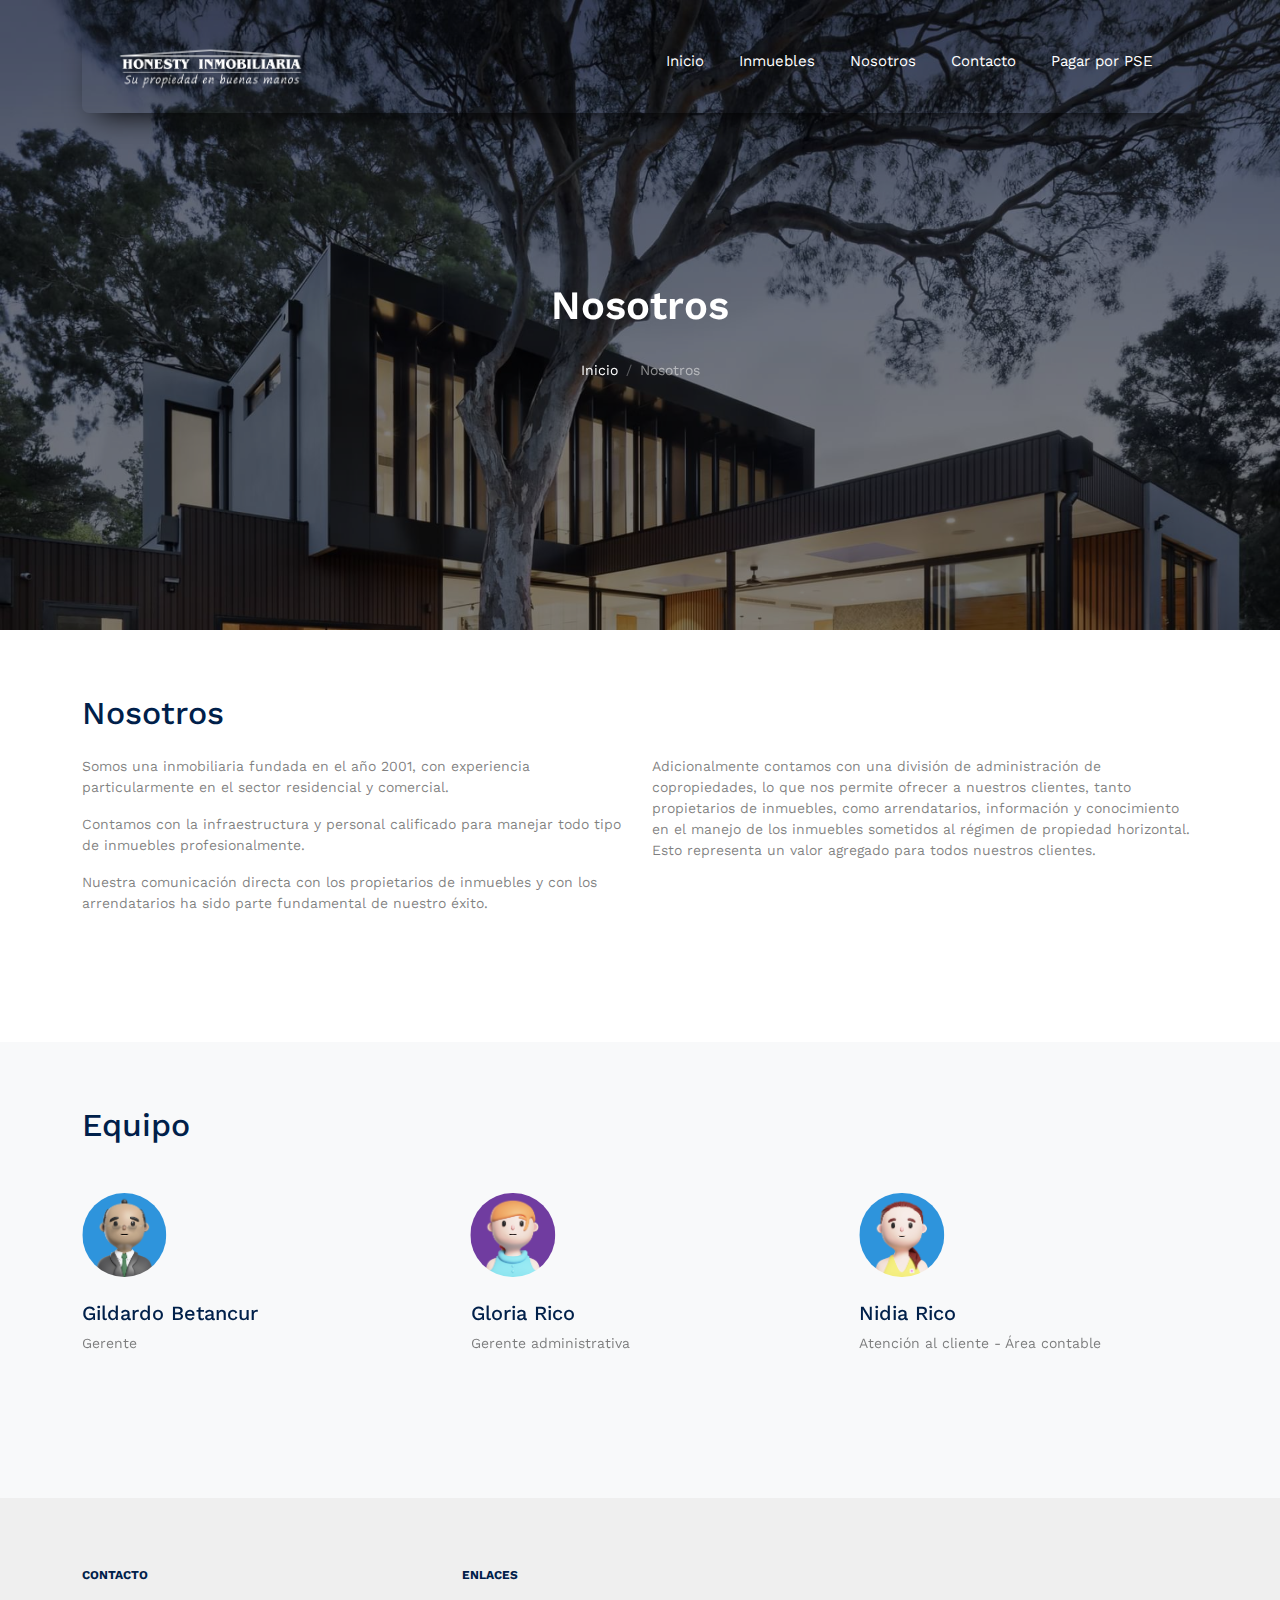
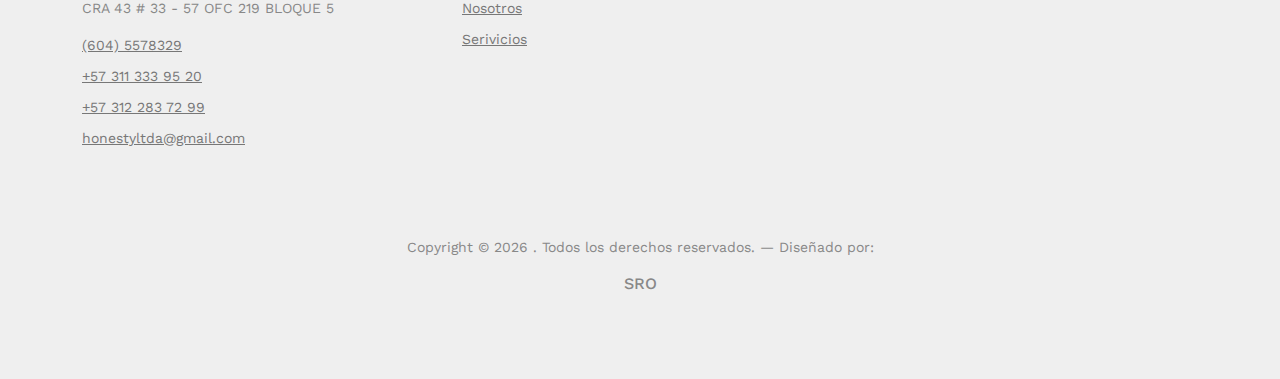
==== commit 76ffb2ef: "Cambio de logo y tamaño letra en slogan" ====
--- a/about.html
+++ b/about.html
@@ -47,7 +47,7 @@
       <div class="container">
         <div class="menu-bg-wrap">
           <div class="site-navigation">
-            <a href="index.html" class="logo m-0 float-start"><img src="images/LOGO PNG (1).png " width="200px" alt=""></a>
+            <a href="index.html" class="logo m-0 float-start"><img src="images/LOGO PNG.png " width="200px" alt=""></a>
 
             <ul
               class="js-clone-nav d-none d-lg-inline-block text-start site-menu float-end"
--- a/css/style.css
+++ b/css/style.css
@@ -316,8 +316,7 @@
 button,
 [type="button"],
 [type="reset"],
-[type="submit"] {
-  -webkit-appearance: button; }
+[type="submit"] 
   button:not(:disabled),
   [type="button"]:not(:disabled),
   [type="reset"]:not(:disabled),
@@ -2046,9 +2045,7 @@
   border: 1px solid rgba(0, 0, 0, 0.25);
   -webkit-appearance: none;
   -moz-appearance: none;
-  appearance: none;
-  -webkit-print-color-adjust: exact;
-  color-adjust: exact; }
+  appearance: none; }
   .form-check-input[type="checkbox"] {
     border-radius: 0.25em; }
   .form-check-input[type="radio"] {
@@ -9659,8 +9656,9 @@
   float: left;
   width: 100%;
   border-radius: 7px;
+  border-color: #000;
   -webkit-box-shadow: 0 15px 30px -15px rgba(0, 0, 0, 0.1);
-  box-shadow: 0 15px 30px -15px rgba(0, 0, 0, 0.1); }
+  box-shadow: 0 15px 30px -15px rgba(0, 0, 0, 1); }
 
 
 .hero {
@@ -9691,7 +9689,7 @@
     z-index: 2; }
   .hero .heading {
     color: #fff;
-    font-size: clamp(0.5rem, 1.8vw, 2rem);
+
     margin-bottom: 30px;
     font-weight: 600; }
   .hero .lead {
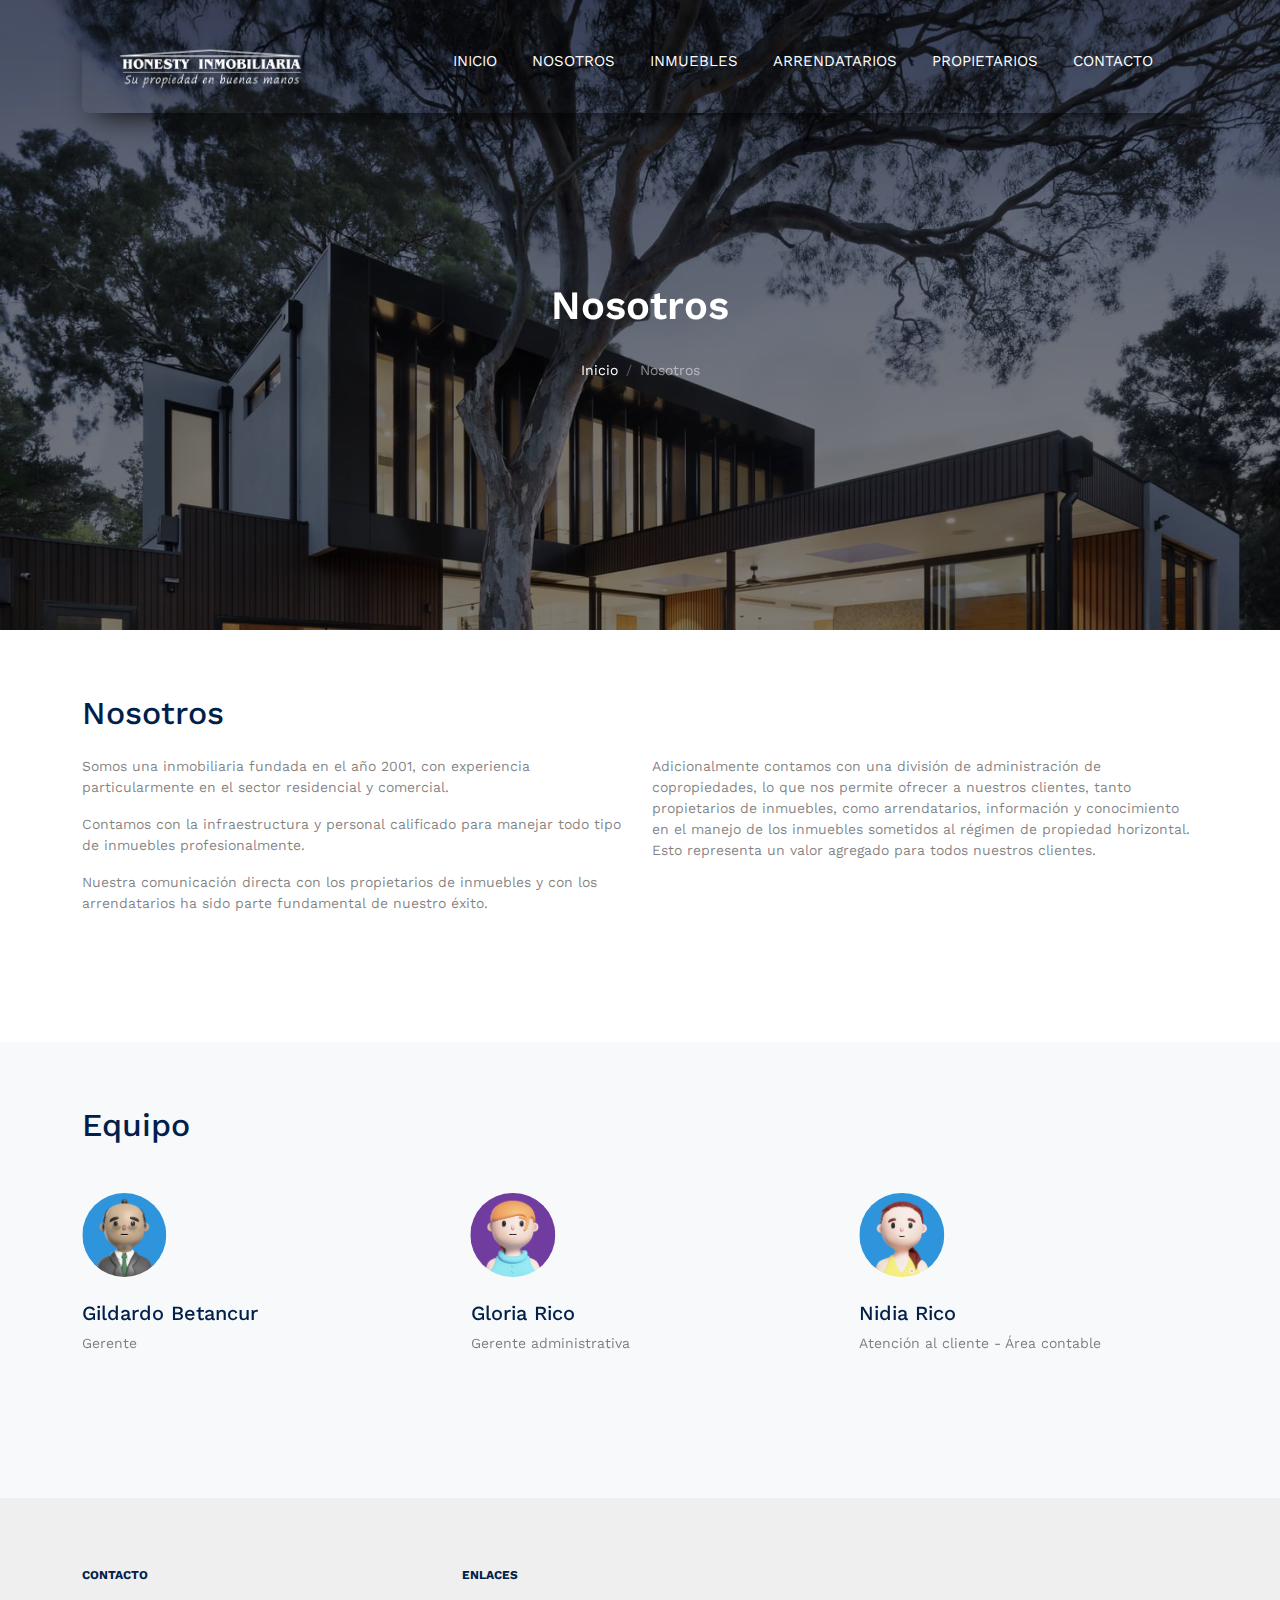
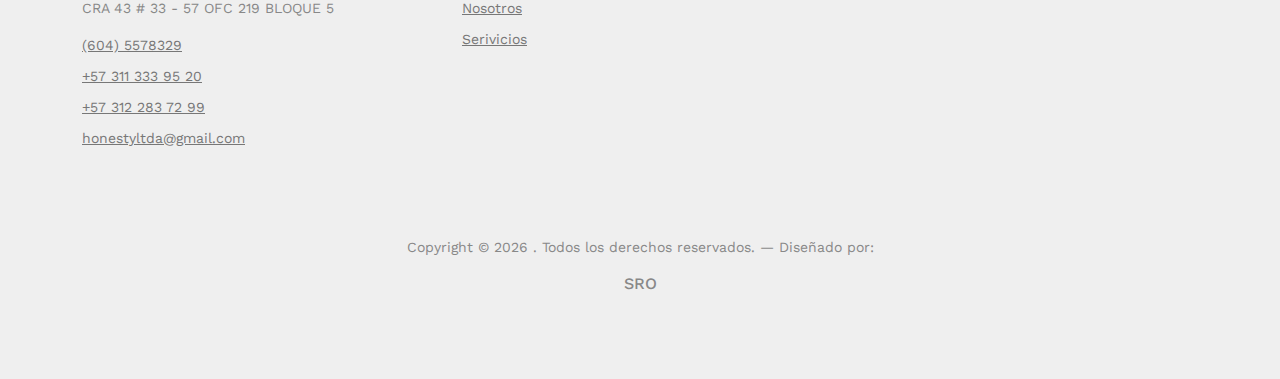
==== commit cf2d13e9: "cambio de titulos y links, falta hacer el menu de cada una de las propiedades" ====
--- a/about.html
+++ b/about.html
@@ -47,18 +47,22 @@
       <div class="container">
         <div class="menu-bg-wrap">
           <div class="site-navigation">
+
             <a href="index.html" class="logo m-0 float-start"><img src="images/LOGO PNG.png " width="200px" alt=""></a>
 
             <ul
               class="js-clone-nav d-none d-lg-inline-block text-start site-menu float-end"
             >
-              <li><a href="index.html">Inicio</a></li>
-              <li >
-                <a href="properties.html">Inmuebles</a>
+              <li class="active"><a href="index.html">INICIO</a></li>
+              <li><a href="about.html">NOSOTROS</a></li>
+              <li>
+                <a href="properties.html">INMUEBLES</a>
               </li>
-              <li class="active"><a href="about.html">Nosotros</a></li>
-              <li><a href="contact.html">Contacto</a></li>
-              <li><a href="PSE.html">Pagar por PSE</a></li>
+              <li><a href="https://simidocs.siminmobiliarias.com/base/simired/simidocsapi1.0/index.php?inmo=1096&tipo=2">ARRENDATARIOS</a></li>
+              <li><a href="https://simidocs.siminmobiliarias.com/base/simired/simidocsapi1.0/index.php?inmo=1096&tipo=1">PROPIETARIOS</a></li>
+              
+              <li><a href="contact.html">CONTACTO</a></li>
+             
             </ul>
 
             <a
@@ -69,9 +73,13 @@
             >
               <span></span>
             </a>
-          </div>
-        </div>
-      </div>
+            
+          </div>
+          
+        </div>
+
+      </div>
+      
     </nav>
 
     <div
--- a/css/style.css
+++ b/css/style.css
@@ -9878,7 +9878,6 @@
   background: -webkit-linear-gradient(right, #f82a7e 0%, #752a90 100%);
   background: -o-linear-gradient(right, #f82a7e 0%, #752a90 100%);
   background: linear-gradient(270deg, #f82a7e 0%, #752a90 100%);
-  -webkit-background-clip: text;
   -webkit-text-fill-color: transparent; }
 
 .property-item.mb-30 {
